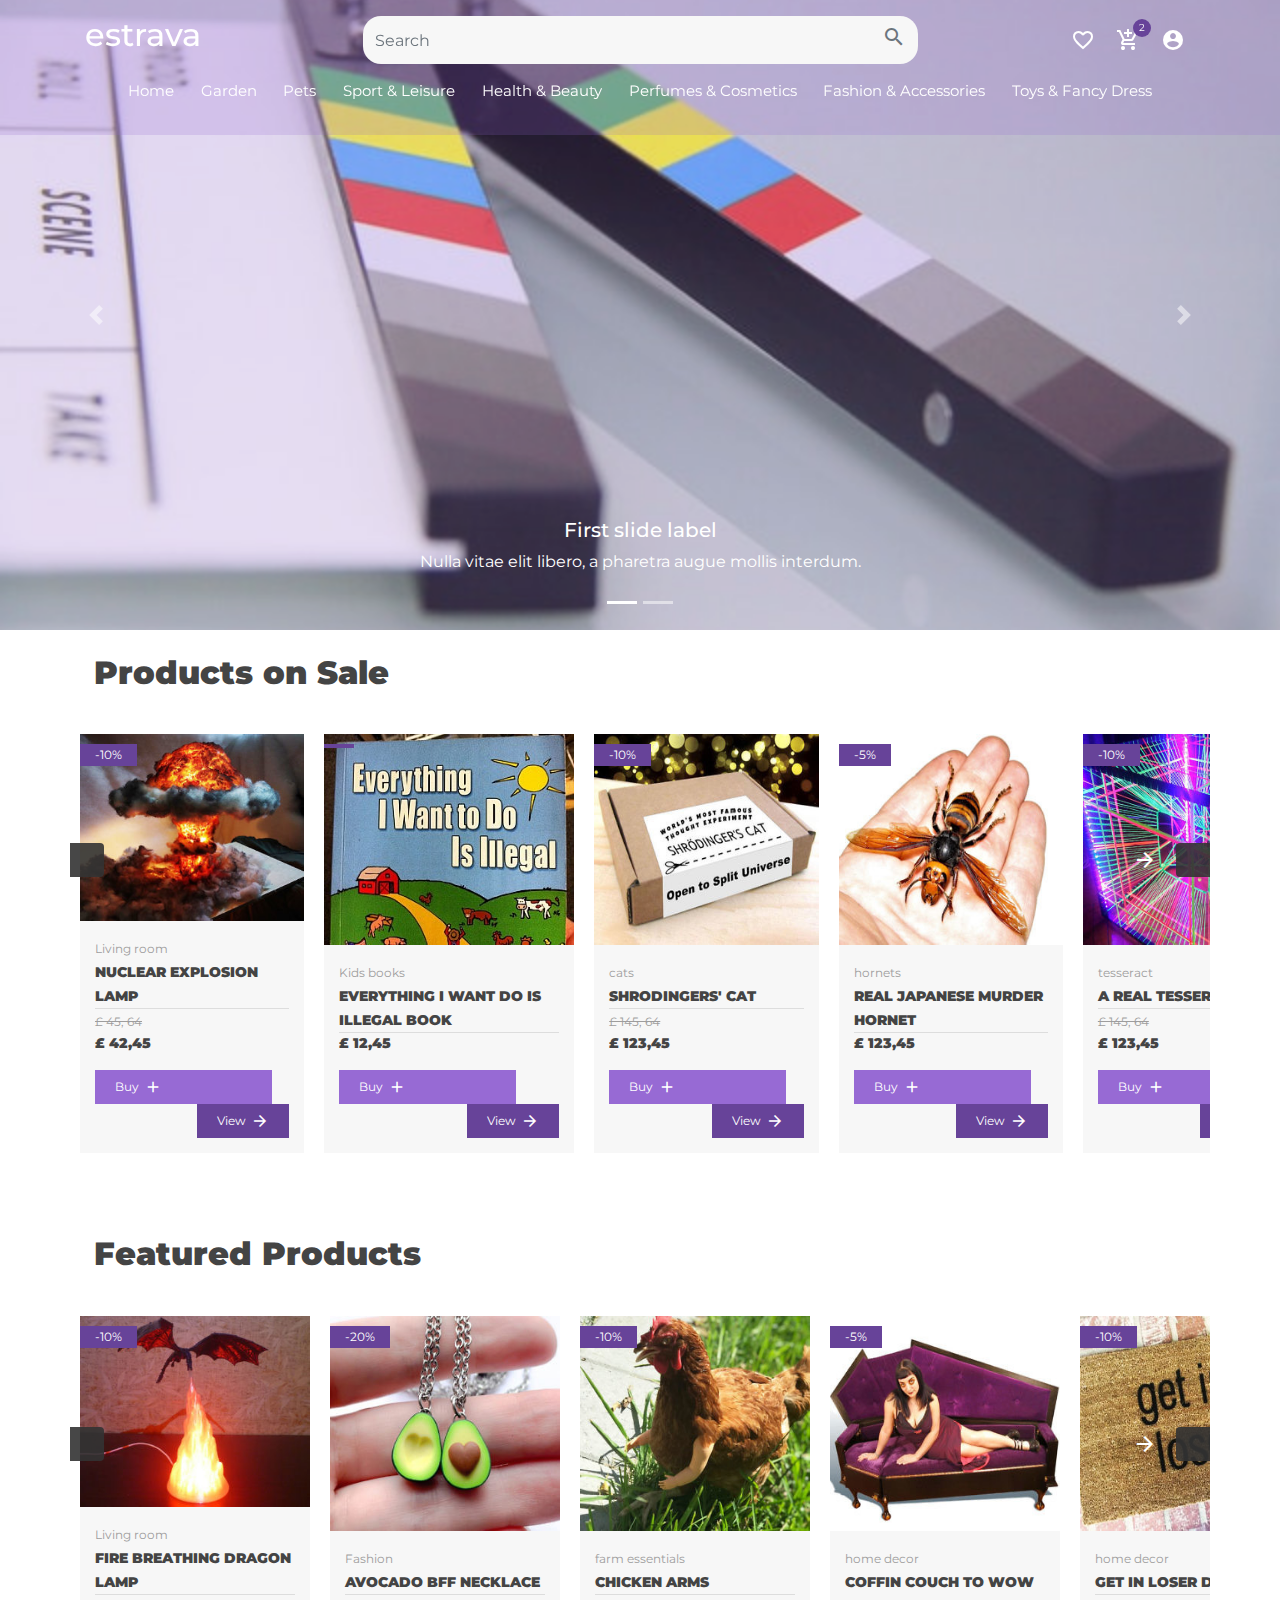
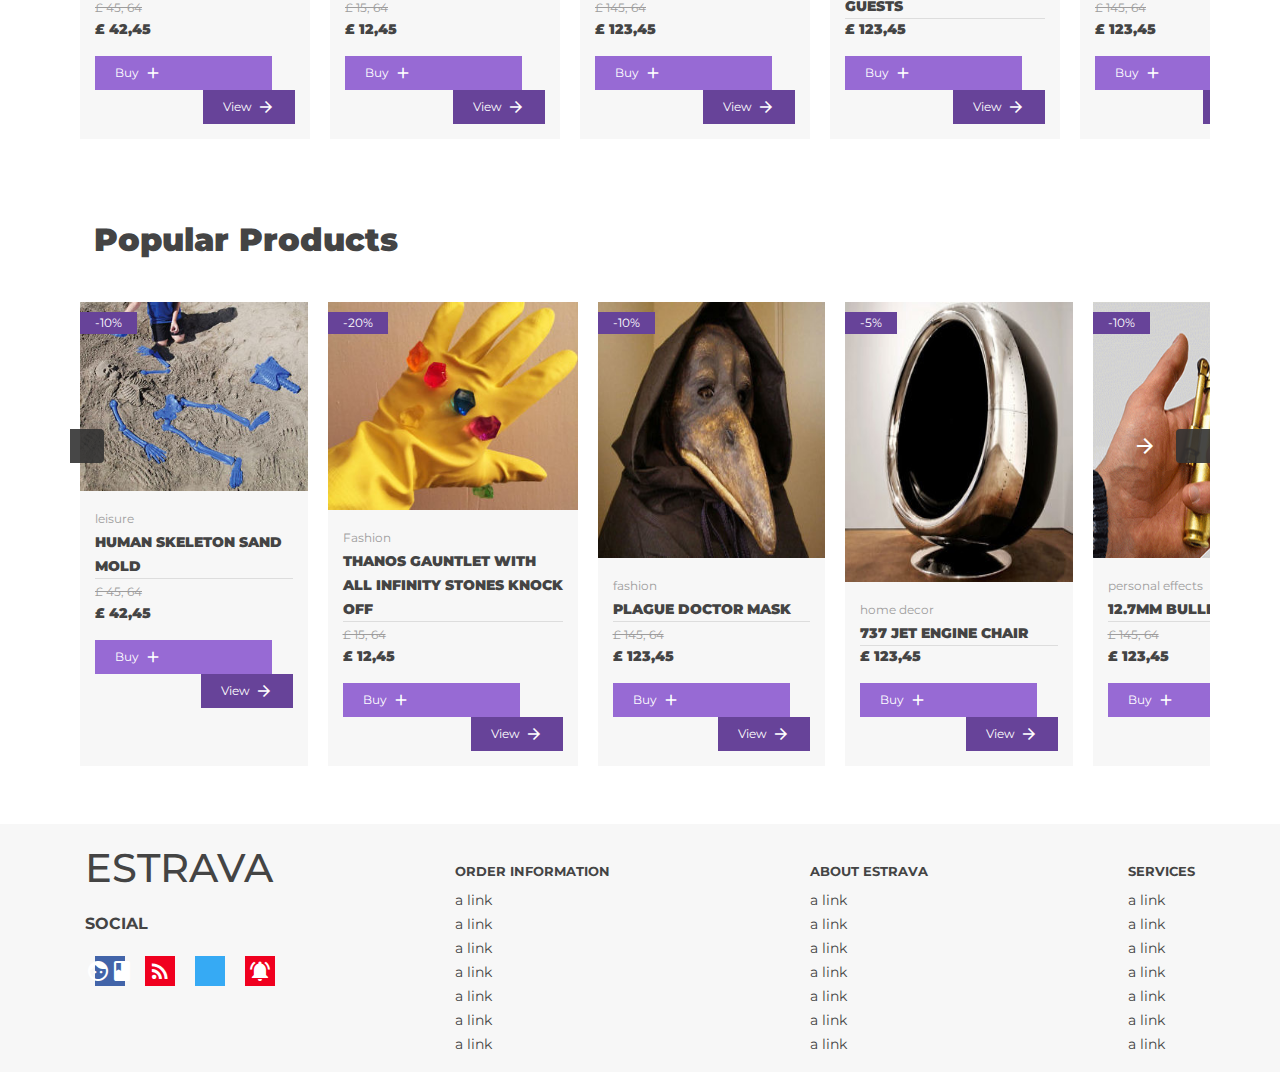
==== index.html @ 1d16f300 "commit" ====
<!DOCTYPE html>
<html lang="en">
<head>
    <meta charset="UTF-8">
    <meta name="viewport" content="width=device-width, initial-scale=1.0">
    <title>Estrava</title>
    <link href="https://fonts.googleapis.com/icon?family=Material+Icons" rel="stylesheet">
    <link rel="stylesheet" href="./css/bootstrap.min.css">
    <link rel="stylesheet" href="./css/styles.css">
</head>
<body>
    
    <header id="navigation">

        <div class="container">
            <!------------- top navigation--------------------------------->
            <div class="navigation_top_banner py-3">
                <div class="logo">
                    
                    <div class="expand_menu_button">
                        <div></div>
                        <div></div>
                        <div></div>
                    </div>
                    <h2>ESTRAVA</h2>
                </div>
                <!---------------------->
                <!-- <div class="navigation_top_banner_search_form_and_icons"> -->
                    <div class="navigation_top_banner_search_form">
                        <!-- <div class="expand_menu_button">
                            <div></div>
                            <div></div>
                            <div></div>
                        </div> -->
                        <form action="">
                            <div class="input-group">
                                <input type="text" class="form-control" placeholder="Search" aria-label="Search" aria-describedby="button-addon2">
                                <button class="btn btn-outline-secondary" type="button" id="button-addon"><span class="material-icons">search</span></button>
                            </div>
                        </form>
                    </div>

                    <div class="navigation_top_banner_icons">
                        
                        <a href="#" class="text-dark">
                            <div class="navigation_top_banner_icon">
                                <span class="material-icons">favorite_border</span>
                            </div>
                        </a>

                        <a href="#" class="text-dark">
                        <div class="navigation_top_banner_icon">
                            <span class="material-icons">add_shopping_cart</span>
                            <span class="cart_items_count text-light">2</span>
                        </div>
                        </a>

                        <a href="#" class="text-dark">
                            <div class="navigation_top_banner_icon">
                                <span class="material-icons">account_circle</span>
                            </div>
                        </a>

                    </div>
                <!-- </div> -->
                <!---------------------------->
            </div>
            <!------------------middle navigation - search form--------------->
            <div class="navigation_middle_banner">
                <!-- <form action="">
                    <div class="input-group mb-3">
                        <input type="text" class="form-control" placeholder="Search" aria-label="Search" aria-describedby="button-addon2">
                        <button class="btn btn-outline-secondary" type="button" id="button-addon2"><span class="material-icons">search</span></div></button>
                      </div>
                </form> -->
            </div>
        </div>

            <!--------------  bottom navigation - mega menu ------------------>

            <div class="navigation_bottom_banner">
              <ul class="navigation_bottom_banner_parent_list">
                  <li>
                      <p class="navigation_bottom_banner_parent_list_title"><span class="material-icons">arrow_forward_ios</span> Home</p>
                      <ul class="sub_menu">
                          <li>
                              <div class="sub_menu_item my-3">
                                  <div class="sub_menu_item_title"><span class="material-icons">weekend</span> Living room</div>
                                  <div class="sub_menu_item_items">
                                        <div class="sub_menu_item_list_item"><a href="#home-item"> Furniture </a></div>
                                        <div class="sub_menu_item_list_item"><a href="#home-item"> Decorations </a></div>
                                        <div class="sub_menu_item_list_item"><a href="#home-item"> Wallpapers </a></div>
                                        <div class="sub_menu_item_list_item"><a href="#home-item"> Chandeliers </a></div>
                                  </div>
                              </div>
                          </li>
                          <li>
                              <div class="sub_menu_item my-3">
                                  <div class="sub_menu_item_title"><span class="material-icons">kitchen</span> Kitchen</div>
                                  <div class="sub_menu_item_items">
                                        <div class="sub_menu_item_list_item"><a href="#home-item"> Kitchen equipment </a></div>
                                        <div class="sub_menu_item_list_item"><a href="#home-item"> Gourmet </a></div>
                                        <div class="sub_menu_item_list_item"><a href="#home-item"> Special collections </a></div>
                                        <div class="sub_menu_item_list_item"><a href="#home-item"> Kitchen electrical appliances </a></div>
                                  </div>
                              </div>
                          </li>
                          <li>
                              <div class="sub_menu_item my-3">
                                  <div class="sub_menu_item_title"><span class="material-icons">hot_tub</span> Bath essentials</div>
                                  <div class="sub_menu_item_items">
                                        <div class="sub_menu_item_list_item"><a href="#home-item"> Heating and cooling </a></div>
                                        <div class="sub_menu_item_list_item"><a href="#home-item"> Bath </a></div>
                                        <div class="sub_menu_item_list_item"><a href="#home-item"> Decoration </a></div>
                                        <div class="sub_menu_item_list_item"><a href="#home-item"> Lighting </a></div>
                                  </div>
                              </div>
                          </li>
                          
                      </ul>
                  </li>
                  <li>
                      <p class="navigation_bottom_banner_parent_list_title"><span class="material-icons">arrow_forward_ios</span>Garden</p>
                    <ul class="sub_menu">
                        <li>
                            <div class="sub_menu_item my-3">
                                <div class="sub_menu_item_title"><span class="material-icons">wc</span> Garden item  </div>
                                <div class="sub_menu_item_items">
                                      <div class="sub_menu_item_list_item"><a href="#home-item"> Garden item </a></div>
                                      <div class="sub_menu_item_list_item"><a href="#home-item"> Garden item </a></div>
                                      <div class="sub_menu_item_list_item"><a href="#home-item"> Garden item </a></div>
                                      <div class="sub_menu_item_list_item"><a href="#home-item"> Garden item </a></div>
                                </div>
                            </div>
                        </li>
                        <li>
                            <div class="sub_menu_item my-3">
                                <div class="sub_menu_item_title"><span class="material-icons">wc</span>  Garden item </div>
                                <div class="sub_menu_item_items">
                                      <div class="sub_menu_item_list_item"><a href="#home-item"> Garden item </a></div>
                                      <div class="sub_menu_item_list_item"><a href="#home-item"> Garden item </a></div>
                                      <div class="sub_menu_item_list_item"><a href="#home-item"> Garden item </a></div>
                                      <div class="sub_menu_item_list_item"><a href="#home-item"> Garden item </a></div>
                                </div>
                            </div>
                        </li>
                    </ul>
                </li>
                <li>
                    <p class="navigation_bottom_banner_parent_list_title"><span class="material-icons">arrow_forward_ios</span>Pets</p>
                    <ul class="sub_menu">
                        <li>
                            <div class="sub_menu_item my-3">
                                <div class="sub_menu_item_title"><span class="material-icons">pets</span> Pet items</div>
                                <div class="sub_menu_item_items">
                                      <div class="sub_menu_item_list_item"><a href="#home-item"> Pet items </a></div>
                                      <div class="sub_menu_item_list_item"><a href="#home-item"> Pet items </a></div>
                                      <div class="sub_menu_item_list_item"><a href="#home-item"> Pet items </a></div>
                                      <div class="sub_menu_item_list_item"><a href="#home-item"> Pet items </a></div>
                                </div>
                            </div>
                        </li>
                       
                        <li>
                            <div class="sub_menu_item my-3">
                                <div class="sub_menu_item_title"><span class="material-icons">pets</span> pets </div>
                                <div class="sub_menu_item_items">
                                      <div class="sub_menu_item_list_item"><a href="#home-item"> Pet items </a></div>
                                      <div class="sub_menu_item_list_item"><a href="#home-item"> Pet items </a></div>
                                      <div class="sub_menu_item_list_item"><a href="#home-item"> Pet items </a></div>
                                      <div class="sub_menu_item_list_item"><a href="#home-item"> Pet items </a></div>
                                </div>
                            </div>
                        </li>

                        <li>
                            <div class="sub_menu_item my-3">
                                <div class="sub_menu_item_title"><span class="material-icons">pets</span> Pet items </div>
                                <div class="sub_menu_item_items">
                                      <div class="sub_menu_item_list_item"><a href="#home-item"> Pet items </a></div>
                                      <div class="sub_menu_item_list_item"><a href="#home-item"> Pet items </a></div>
                                      <div class="sub_menu_item_list_item"><a href="#home-item"> Pet items </a></div>
                                      <div class="sub_menu_item_list_item"><a href="#home-item"> Pet items </a></div>
                                </div>
                            </div>
                        </li>
                    </ul>
                </li>
                
                <li>
                    <p class="navigation_bottom_banner_parent_list_title"><span class="material-icons">arrow_forward_ios</span>Sport & Leisure</p>
                    <ul class="sub_menu">
                        <li>
                            <div class="sub_menu_item my-3">
                                <div class="sub_menu_item_title"><span class="material-icons">sports_handball</span>  Sport & Leisure </div>
                                <div class="sub_menu_item_items">
                                      <div class="sub_menu_item_list_item"><a href="#home-item"> Sport & Leisure </a></div>
                                      <div class="sub_menu_item_list_item"><a href="#home-item"> Sport & Leisure </a></div>
                                      <div class="sub_menu_item_list_item"><a href="#home-item"> Sport & Leisure </a></div>
                                      <div class="sub_menu_item_list_item"><a href="#home-item"> Sport & Leisure </a></div>
                                </div>
                            </div>
                        </li>
                        <li>
                            <div class="sub_menu_item my-3">
                                <div class="sub_menu_item_title"><span class="material-icons">sports</span> Sport & Leisure </div>
                                <div class="sub_menu_item_items">
                                    <div class="sub_menu_item_list_item"><a href="#home-item"> Sport & Leisure </a></div>
                                    <div class="sub_menu_item_list_item"><a href="#home-item"> Sport & Leisure </a></div>
                                    <div class="sub_menu_item_list_item"><a href="#home-item"> Sport & Leisure </a></div>
                                    <div class="sub_menu_item_list_item"><a href="#home-item"> Sport & Leisure </a></div>
                                </div>
                            </div>
                        </li>
                        <li>
                            <div class="sub_menu_item my-3">
                                <div class="sub_menu_item_title"><span class="material-icons">sports_football</span> Sport & Leisure </div>
                                <div class="sub_menu_item_items">
                                    <div class="sub_menu_item_list_item"><a href="#home-item"> Sport & Leisure item </a></div>
                                    <div class="sub_menu_item_list_item"><a href="#home-item"> Sport & Leisure item </a></div>
                                    <div class="sub_menu_item_list_item"><a href="#home-item"> Sport & Leisure item </a></div>
                                    <div class="sub_menu_item_list_item"><a href="#home-item"> Sport & Leisure item </a></div>

                                </div>
                            </div>
                        </li>
                        <li>
                            <div class="sub_menu_item my-3">
                                <div class="sub_menu_item_title"><span class="material-icons">sports_esports</span> Sport & Leisure </div>
                                <div class="sub_menu_item_items">
                                    <div class="sub_menu_item_list_item"><a href="#home-item"> Sport & Leisure item </a></div>
                                    <div class="sub_menu_item_list_item"><a href="#home-item"> Sport & Leisure item </a></div>
                                    <div class="sub_menu_item_list_item"><a href="#home-item"> Sport & Leisure item </a></div>
                                    <div class="sub_menu_item_list_item"><a href="#home-item"> Sport & Leisure item </a></div>

                                </div>
                            </div>
                        </li>
                    </ul>
                </li>
              
                <li>
                    <p class="navigation_bottom_banner_parent_list_title"><span class="material-icons">arrow_forward_ios</span>Health & Beauty</p>
                    <ul class="sub_menu">
                        <li>
                            <div class="sub_menu_item my-3">
                                <div class="sub_menu_item_title"><span class="material-icons">spa</span> Health & Beauty </div>
                                <div class="sub_menu_item_items">
                                    <div class="sub_menu_item_list_item"><a href="#home-item"> Health & Beauty item </a></div>
                                    <div class="sub_menu_item_list_item"><a href="#home-item"> Health & Beauty item </a></div>
                                    <div class="sub_menu_item_list_item"><a href="#home-item"> Health & Beauty item </a></div>
                                    <div class="sub_menu_item_list_item"><a href="#home-item"> Health & Beauty item </a></div>
                                </div>
                            </div>
                        </li>
                        <li>
                            <div class="sub_menu_item my-3">
                                <div class="sub_menu_item_title"><span class="material-icons">spa</span> Health & Beauty</div>
                                <div class="sub_menu_item_items">
                                      <div class="sub_menu_item_list_item"><a href="#home-item"> Health & Beauty item </a></div>
                                      <div class="sub_menu_item_list_item"><a href="#home-item"> Health & Beauty item </a></div>
                                      <div class="sub_menu_item_list_item"><a href="#home-item"> Health & Beauty item </a></div>
                                      <div class="sub_menu_item_list_item"><a href="#home-item"> Health & Beauty item </a></div>
                                </div>
                            </div>
                        </li>
                        <li>
                            <div class="sub_menu_item my-3">
                                <div class="sub_menu_item_title"><span class="material-icons">spa</span> Health & Beauty </div>
                                <div class="sub_menu_item_items">
                                      <div class="sub_menu_item_list_item"><a href="#home-item"> Health & Beauty item </a></div>
                                      <div class="sub_menu_item_list_item"><a href="#home-item"> Health & Beauty item </a></div>
                                      <div class="sub_menu_item_list_item"><a href="#home-item"> Health & Beauty item </a></div>
                                      <div class="sub_menu_item_list_item"><a href="#home-item"> Health & Beauty item </a></div>
                                      <div class="sub_menu_item_list_item"><a href="#home-item"> Health & Beauty item </a></div>
                                </div>
                            </div>
                        </li>
                        
                    </ul>
                </li>
                <li>
                    <p class="navigation_bottom_banner_parent_list_title"><span class="material-icons">arrow_forward_ios</span>Perfumes & Cosmetics</p>
                    <ul class="sub_menu">
                        <li>
                            <div class="sub_menu_item my-3">
                                <div class="sub_menu_item_title"><span class="material-icons">sentiment_satisfied_alt</span> Perfumes & Cosmetics </div>
                                <div class="sub_menu_item_items">
                                    <div class="sub_menu_item_list_item"><a href="#home-item"> Perfumes & Cosmetics </a></div>
                                    <div class="sub_menu_item_list_item"><a href="#home-item"> Perfumes & Cosmetics </a></div>
                                    <div class="sub_menu_item_list_item"><a href="#home-item"> Perfumes & Cosmetics </a></div>
                                    <div class="sub_menu_item_list_item"><a href="#home-item"> Perfumes & Cosmetics </a></div>
                                </div>
                            </div>
                        </li>
                        <li>
                            <div class="sub_menu_item my-3">
                                <div class="sub_menu_item_title"><span class="material-icons">sentiment_satisfied_alt</span> Perfumes & Cosmetics</div>
                                <div class="sub_menu_item_items">
                                      <div class="sub_menu_item_list_item"><a href="#home-item"> Perfumes & Cosmetics </a></div>
                                      <div class="sub_menu_item_list_item"><a href="#home-item"> Perfumes & Cosmetics </a></div>
                                      <div class="sub_menu_item_list_item"><a href="#home-item"> Perfumes & Cosmetics </a></div>
                                      <div class="sub_menu_item_list_item"><a href="#home-item"> Perfumes & Cosmetics </a></div>
                                </div>
                            </div>
                        </li>
                        <li>
                            <div class="sub_menu_item my-3">
                                <div class="sub_menu_item_title"><span class="material-icons">sentiment_satisfied_alt</span> Perfumes & Cosmetics </div>
                                <div class="sub_menu_item_items">
                                    <div class="sub_menu_item_list_item"><a href="#home-item"> Perfumes & Cosmetics </a></div>
                                    <div class="sub_menu_item_list_item"><a href="#home-item"> Perfumes & Cosmetics </a></div>
                                    <div class="sub_menu_item_list_item"><a href="#home-item"> Perfumes & Cosmetics </a></div>
                                    <div class="sub_menu_item_list_item"><a href="#home-item"> Perfumes & Cosmetics </a></div>

                                </div>
                            </div>
                        </li>
                        <li>
                            <div class="sub_menu_item my-3">
                                <div class="sub_menu_item_title"><span class="material-icons">sentiment_satisfied_alt </span> Perfumes & Cosmetics </div>
                                <div class="sub_menu_item_items">
                                    <div class="sub_menu_item_list_item"><a href="#home-item"> Perfumes & Cosmetics </a></div>
                                    <div class="sub_menu_item_list_item"><a href="#home-item"> Perfumes & Cosmetics </a></div>
                                    <div class="sub_menu_item_list_item"><a href="#home-item"> Perfumes & Cosmetics </a></div>
                                    <div class="sub_menu_item_list_item"><a href="#home-item"> Perfumes & Cosmetics </a></div>

                                </div>
                            </div>
                        </li>
                    </ul>
                </li>
                <li>
                    <p class="navigation_bottom_banner_parent_list_title"><span class="material-icons">arrow_forward_ios</span>Fashion & Accessories</p>
                    <ul class="sub_menu">
                        <li>
                            <div class="sub_menu_item my-3">
                                <div class="sub_menu_item_title"><span class="material-icons">camera_enhance</span> Fashion & Accessories  </div>
                                <div class="sub_menu_item_items">
                                      <div class="sub_menu_item_list_item"><a href="#home-item"> Fashion and accessories item </a></div>
                                      <div class="sub_menu_item_list_item"><a href="#home-item"> Fashion and accessories item </a></div>
                                      <div class="sub_menu_item_list_item"><a href="#home-item"> Fashion and accessories item </a></div>
                                      <div class="sub_menu_item_list_item"><a href="#home-item"> Fashion and accessories item </a></div>
                                </div>
                            </div>
                        </li>
                        <li>
                            <div class="sub_menu_item my-3">
                                <div class="sub_menu_item_title"><span class="material-icons">camera_enhance</span> Fashion & Accessories </div>
                                <div class="sub_menu_item_items">
                                      <div class="sub_menu_item_list_item"><a href="#home-item"> Fashion and accessories item </a></div>
                                      <div class="sub_menu_item_list_item"><a href="#home-item"> Fashion and accessories item </a></div>
                                      <div class="sub_menu_item_list_item"><a href="#home-item"> Fashion and accessories item </a></div>
                                      <div class="sub_menu_item_list_item"><a href="#home-item"> Fashion and accessories item </a></div>
                                </div>
                            </div>
                        </li>
                        
                    </ul>
                </li>
                <li>
                    <p class="navigation_bottom_banner_parent_list_title"> <span class="material-icons">arrow_forward_ios</span>Toys & Fancy Dress</p>
                    <ul class="sub_menu">
                        <li>
                            <div class="sub_menu_item my-3">
                                <div class="sub_menu_item_title"><span class="material-icons">toys</span> Toys </div>
                                <div class="sub_menu_item_items">
                                      <div class="sub_menu_item_list_item"><a href="#home-item"> toys and fancy dress item </a></div>
                                      <div class="sub_menu_item_list_item"><a href="#home-item"> toys and fancy dress item </a></div>
                                      <div class="sub_menu_item_list_item"><a href="#home-item"> toys and fancy dress item </a></div>
                                      <div class="sub_menu_item_list_item"><a href="#home-item"> toys and fancy dress item </a></div>
                                </div>
                            </div>
                        </li>
                        <li>
                            <div class="sub_menu_item my-3">
                                <div class="sub_menu_item_title"><span class="material-icons">toys</span> Fancy dress</div>
                                <div class="sub_menu_item_items">
                                      <div class="sub_menu_item_list_item"><a href="#home-item"> toys and fancy dress item  </a></div>
                                      <div class="sub_menu_item_list_item"><a href="#home-item"> toys and fancy dress item </a></div>
                                      <div class="sub_menu_item_list_item"><a href="#home-item"> toys and fancy dress item </a></div>
                                      <div class="sub_menu_item_list_item"><a href="#home-item"> toys and fancy dress item </a></div>
                                </div>
                            </div>
                        </li>
                        <li>
                            <div class="sub_menu_item my-3">
                                <div class="sub_menu_item_title"><span class="material-icons">toys</span> Items </div>
                                <div class="sub_menu_item_items">
                                      <div class="sub_menu_item_list_item"><a href="#home-item"> toys and fancy dress item </a></div>
                                      <div class="sub_menu_item_list_item"><a href="#home-item"> toys and fancy dress item </a></div>
                                      <div class="sub_menu_item_list_item"><a href="#home-item"> toys and fancy dress item </a></div>
                                      <div class="sub_menu_item_list_item"><a href="#home-item"> toys and fancy dress item </a></div>
                                      <div class="sub_menu_item_list_item"><a href="#home-item"> toys and fancy dress item </a></div>

                                </div>
                            </div>
                        </li>
                       
                    </ul>
                </li>
              
              </ul>  
            </div>

    </header>

    <!------------- hero section ------------------------>
    <section id="hero_section" class="text-light">
        <div id="carouselExampleCaptions" class="carousel slide" data-ride="carousel">
            <ol class="carousel-indicators">
              <li data-target="#carouselExampleCaptions" data-slide-to="0" class="active"></li>
              <li data-target="#carouselExampleCaptions" data-slide-to="1"></li>
            </ol>
            <div class="carousel-inner">
              <div class="carousel-item active">
                <img src="./img/film.jpeg" class="d-block w-100" alt="...">
                <div class="carousel-caption d-md-block">
                  <h5>First slide label</h5>
                  <p>Nulla vitae elit libero, a pharetra augue mollis interdum.</p>
                </div>
              </div>
              <div class="carousel-item">
                <img src="./img/bmw.jpg" class="d-block w-100" alt="...">
                <div class="carousel-caption d-md-block">
                  <h5>Second slide label</h5>
                  <p>Lorem ipsum dolor sit amet, consectetur adipiscing elit.</p>
                </div>
              </div>
             
            </div>
            <a class="carousel-control-prev" href="#carouselExampleCaptions" role="button" data-slide="prev">
              <span class="carousel-control-prev-icon" aria-hidden="true"></span>
              <span class="sr-only">Previous</span>
            </a>
            <a class="carousel-control-next" href="#carouselExampleCaptions" role="button" data-slide="next">
              <span class="carousel-control-next-icon" aria-hidden="true"></span>
              <span class="sr-only">Next</span>
            </a>
          </div>
    </section>

    <!--------------products on sale ------------------>
    <section id="home_products_on_sale" class="mb-5">
        <div class="container">
            <h2 class="p-4 bold_heading">Products on Sale</h2>
              <!---- carousel controls ----------->
              <div class="product_on_sale_cards_controls">
                <div class="previous_control carousel_1_previous_control">
                    <span class="material-icons">arrow_back_ios</span>
                </div>
                <div class="next_control carousel_1_next_control">
                    <span class="material-icons">arrow_forward_ios</span>
                </div>
            </div>                
            <!------------------------------------->
            <div class="product_on_sale_cards product_on_sale_cards_1">
               
                    <div class="products_on_sale_card">
                        <div class="add_to_favorites"><a href="#"><span class="material-icons">favorite</span></a></div>
                        <a href="#">
                            <div class="product_offer small_text"> -10%</div>
                            <div class="products_on_sale_card_image">
                                <img src="./img/explosion-lamp.jpg" alt="">
                            </div>
                            <div class="products_on_sale_card_content">
                                <small class="product_on_sale_category_title small_text">Living room</small>
                                <div class="product_title"><strong>Nuclear explosion lamp</strong></div>
                                <hr />
                                
                                <small class="previous_product_price small_text">£ 45, 64</small>
                                <div class="current_product_price"><p>£ 42,45</p></div>
                                <div class="learn_more_links">
                                    <a href="#addtocart" class="learn_more_link buy_product">Buy <span class="material-icons">add_task</span></a>
                                    <a href="#learnmore" class="learn_more_link view_product">View <span class="material-icons">arrow_forward</span></a>
                                </div>
                            </div>
                        </a>
                    </div>

                <div class="products_on_sale_card">
                    <div class="add_to_favorites"><a href="#"><span class="material-icons">favorite</span></a></div>
                    <div class="product_offer small_text"> </div>
                    <div class="products_on_sale_card_image">
                        <img src="./img/book.jpg" alt="">
                    </div>
                    <div class="products_on_sale_card_content">
                        <small class="product_on_sale_category_title small_text">Kids books</small>
                        <div class="product_title"><strong>Everything I want do is illegal book</strong></div>
                        <hr />
                        
                        <small class="previous_product_price small_text"></small>
                        <div class="current_product_price"><p>£ 12,45</p></div>
                         <div class="learn_more_links">
                                    <a href="#addtocart" class="learn_more_link buy_product">Buy <span class="material-icons">add_task</span></a>
                                    <a href="#learnmore" class="learn_more_link view_product">View <span class="material-icons">arrow_forward</span></a>
                            </div>
                    </div>
                </div>

                <div class="products_on_sale_card">
                    <div class="add_to_favorites"><a href="#"><span class="material-icons">favorite</span></a></div>
                    <div class="product_offer small_text"> -10%</div>
                    <div class="products_on_sale_card_image">
                        <img src="./img/cat.jpg" alt="">
                    </div>
                    <div class="products_on_sale_card_content">
                        <small class="product_on_sale_category_title small_text">cats</small>
                        <div class="product_title"><strong>Shrodingers' cat</strong></div>
                        <hr />
                        
                        <small class="previous_product_price small_text">£ 145, 64</small>
                        <div class="current_product_price"><p>£ 123,45</p></div>
                         <div class="learn_more_links">
                                    <a href="#addtocart" class="learn_more_link buy_product">Buy <span class="material-icons">add_task</span></a>
                                    <a href="#learnmore" class="learn_more_link view_product">View <span class="material-icons">arrow_forward</span></a>
                            </div>
                    </div>
                </div>

                <div class="products_on_sale_card">
                    <div class="add_to_favorites"><a href="#"><span class="material-icons">favorite</span></a></div>
                    <div class="product_offer small_text"> -5%</div>
                    <div class="products_on_sale_card_image">
                        <img src="./img/murder-hornet.jpg" alt="">
                    </div>
                    <div class="products_on_sale_card_content">
                        <small class="product_on_sale_category_title small_text">hornets</small>
                        <div class="product_title"><strong>Real japanese murder hornet</strong></div>
                        <hr />
                        
                        <small class="previous_product_price small_text"> </small>
                        <div class="current_product_price"><p>£ 123,45</p></div>
                         <div class="learn_more_links">
                                    <a href="#addtocart" class="learn_more_link buy_product">Buy <span class="material-icons">add_task</span></a>
                                    <a href="#learnmore" class="learn_more_link view_product">View <span class="material-icons">arrow_forward</span></a>
                            </div>
                    </div>
                </div>

                <div class="products_on_sale_card">
                    <div class="add_to_favorites"><a href="#"><span class="material-icons">favorite</span></a></div>
                    <div class="product_offer small_text"> -10%</div>
                    <div class="products_on_sale_card_image">
                        <img src="./img/tesseract.jpg" alt="">
                    </div>
                    <div class="products_on_sale_card_content">
                        <small class="product_on_sale_category_title small_text">tesseract</small>
                        <div class="product_title"><strong>A real tesseract</strong></div>
                        <hr />
                        
                        <small class="previous_product_price small_text">£ 145, 64</small>
                        <div class="current_product_price"><p>£ 123,45</p></div>
                         <div class="learn_more_links">
                                    <a href="#addtocart" class="learn_more_link buy_product">Buy <span class="material-icons">add_task</span></a>
                                    <a href="#learnmore" class="learn_more_link view_product">View <span class="material-icons">arrow_forward</span></a>
                            </div>
                    </div>
                </div>

                <div class="products_on_sale_card">
                    <div class="add_to_favorites"><a href="#"><span class="material-icons">favorite</span></a></div>
                    <div class="product_offer small_text"> -10%</div>
                    <div class="products_on_sale_card_image">
                        <img src="./img/portal-gun.webp" alt="">
                    </div>
                    <div class="products_on_sale_card_content">
                        <small class="product_on_sale_category_title small_text">portal guns</small>
                        <div class="product_title"><strong>Portal gun</strong></div>
                        <hr />
                        
                        <small class="previous_product_price small_text">£ 1200, 64</small>
                        <div class="current_product_price"><p>£ 1150,45</p></div>
                         <div class="learn_more_links">
                                    <a href="#addtocart" class="learn_more_link buy_product">Buy <span class="material-icons">add_task</span></a>
                                    <a href="#learnmore" class="learn_more_link view_product">View <span class="material-icons">arrow_forward</span></a>
                            </div>
                    </div>
                </div>

                <div class="products_on_sale_card">
                    <div class="add_to_favorites"><a href="#"><span class="material-icons">favorite</span></a></div>
                    <div class="product_offer small_text"> -10%</div>
                    <div class="products_on_sale_card_image">
                        <img src="./img/vasectomy-kit.jpg" alt="">
                    </div>
                    <div class="products_on_sale_card_content">
                        <small class="product_on_sale_category_title small_text">DIY kits</small>
                        <div class="product_title"><strong>DIY vasectomy kit</strong></div>
                        <hr />
                        
                        <small class="previous_product_price small_text">£ 38, 64</small>
                        <div class="current_product_price"><p>£ 36,45</p></div>
                         <div class="learn_more_links">
                                    <a href="#addtocart" class="learn_more_link buy_product">Buy <span class="material-icons">add_task</span></a>
                                    <a href="#learnmore" class="learn_more_link view_product">View <span class="material-icons">arrow_forward</span></a>
                            </div>
                    </div>
                </div>

                <div class="products_on_sale_card">
                    <div class="add_to_favorites"><a href="#"><span class="material-icons">favorite</span></a></div>
                    <div class="product_offer small_text"> -10%</div>
                    <div class="products_on_sale_card_image">
                        <img src="./img/nophone-air.jpg" alt="">
                    </div>
                    <div class="products_on_sale_card_content">
                        <small class="product_on_sale_category_title small_text">phones</small>
                        <div class="product_title"><strong>Invisiphone air 3</strong></div>
                        <hr />
                        
                        <small class="previous_product_price small_text">£ 220, 64</small>
                        <div class="current_product_price"><p>£ 217,45</p></div>
                         <div class="learn_more_links">
                                    <a href="#addtocart" class="learn_more_link buy_product">Buy <span class="material-icons">add_task</span></a>
                                    <a href="#learnmore" class="learn_more_link view_product">View <span class="material-icons">arrow_forward</span></a>
                            </div>
                    </div>
                </div>

                <div class="products_on_sale_card">
                    <div class="add_to_favorites"><a href="#"><span class="material-icons">favorite</span></a></div>
                    <div class="product_offer small_text"> -10%</div>
                    <div class="products_on_sale_card_image">
                        <img src="./img/plumbus.jpg" alt="">
                    </div>
                    <div class="products_on_sale_card_content">
                        <small class="product_on_sale_category_title small_text">Personal effects</small>
                        <div class="product_title"><strong>Plumbus</strong></div>
                        <hr />
                        
                        <small class="previous_product_price small_text">£ 220, 64</small>
                        <div class="current_product_price"><p>£ 217,45</p></div>
                         <div class="learn_more_links">
                                    <a href="#addtocart" class="learn_more_link buy_product">Buy <span class="material-icons">add_task</span></a>
                                    <a href="#learnmore" class="learn_more_link view_product">View <span class="material-icons">arrow_forward</span></a>
                            </div>
                    </div>
                </div>

                <!--------------------------------------------------->
            </div>
        </div>
    </section>

    <!--------------featured products ------------------>
    <section id="home_products_on_sale" class="mb-5">
        <div class="container">
            <h2 class="p-4 bold_heading">Featured Products</h2>
              <!---- carousel controls ----------->
              <div class="product_on_sale_cards_controls">
                <div class="previous_control carousel_2_previous_control">
                    <span class="material-icons">arrow_back_ios</span>
                </div>
                <div class="next_control carousel_2_next_control">
                    <span class="material-icons">arrow_forward_ios</span>
                </div>
            </div>                
            <!------------------------------------->
            <div class="product_on_sale_cards product_on_sale_cards_2">
               
                    <div class="products_on_sale_card">
                        <div class="add_to_favorites"><a href="#fav"><span class="material-icons">favorite</span></a></div>
                        <a href="#">
                            <div class="product_offer small_text"> -10%</div>
                            <div class="products_on_sale_card_image">
                                <img src="./img/dragon-lamp.jpg" alt="">
                            </div>
                            <div class="products_on_sale_card_content">
                                <small class="product_on_sale_category_title small_text">Living room</small>
                                <div class="product_title"><strong>Fire breathing dragon lamp</strong></div>
                                <hr />
                                
                                <small class="previous_product_price small_text">£ 45, 64</small>
                                <div class="current_product_price"><p>£ 42,45</p></div>
                                 <div class="learn_more_links">
                                    <a href="#addtocart" class="learn_more_link buy_product">Buy <span class="material-icons">add_task</span></a>
                                    <a href="#learnmore" class="learn_more_link view_product">View <span class="material-icons">arrow_forward</span></a>
                            </div>
                            </div>
                        </a>
                    </div>

                <div class="products_on_sale_card">
                    <div class="add_to_favorites"><a href="#"><span class="material-icons">favorite</span></a></div>
                    <div class="product_offer small_text"> -20%</div>
                    <div class="products_on_sale_card_image">
                        <img src="./img/avocado-necklace.jpg" alt="">
                    </div>
                    <div class="products_on_sale_card_content">
                        <small class="product_on_sale_category_title small_text">Fashion</small>
                        <div class="product_title"><strong>Avocado bff necklace</strong></div>
                        <hr />
                        
                        <small class="previous_product_price small_text">£ 15, 64</small>
                        <div class="current_product_price"><p>£ 12,45</p></div>
                         <div class="learn_more_links">
                                    <a href="#addtocart" class="learn_more_link buy_product">Buy <span class="material-icons">add_task</span></a>
                                    <a href="#learnmore" class="learn_more_link view_product">View <span class="material-icons">arrow_forward</span></a>
                                </div>
                    </div>
                </div>

                <div class="products_on_sale_card">
                    <div class="add_to_favorites"><a href="#"><span class="material-icons">favorite</span></a></div>
                    <div class="product_offer small_text"> -10%</div>
                    <div class="products_on_sale_card_image">
                        <img src="./img/chicken-arms.jpg" alt="">
                    </div>
                    <div class="products_on_sale_card_content">
                        <small class="product_on_sale_category_title small_text">farm essentials</small>
                        <div class="product_title"><strong>Chicken arms</strong></div>
                        <hr />
                        
                        <small class="previous_product_price small_text">£ 145, 64</small>
                        <div class="current_product_price"><p>£ 123,45</p></div>
                         <div class="learn_more_links">
                                    <a href="#addtocart" class="learn_more_link buy_product">Buy <span class="material-icons">add_task</span></a>
                                    <a href="#learnmore" class="learn_more_link view_product">View <span class="material-icons">arrow_forward</span></a>
                                </div>
                    </div>
                </div>

                <div class="products_on_sale_card">
                    <div class="add_to_favorites"><a href="#"><span class="material-icons">favorite</span></a></div>
                    <div class="product_offer small_text"> -5%</div>
                    <div class="products_on_sale_card_image">
                        <img src="./img/coffin-couch.jpg" alt="">
                    </div>
                    <div class="products_on_sale_card_content">
                        <small class="product_on_sale_category_title small_text">home decor</small>
                        <div class="product_title"><strong>Coffin couch to wow guests</strong></div>
                        <hr />
                        
                        <small class="previous_product_price small_text"> </small>
                        <div class="current_product_price"><p>£ 123,45</p></div>
                         <div class="learn_more_links">
                                    <a href="#addtocart" class="learn_more_link buy_product">Buy <span class="material-icons">add_task</span></a>
                                    <a href="#learnmore" class="learn_more_link view_product">View <span class="material-icons">arrow_forward</span></a>
                                </div>
                    </div>
                </div>

                <div class="products_on_sale_card">
                    <div class="add_to_favorites"><a href="#"><span class="material-icons">favorite</span></a></div>
                    <div class="product_offer small_text"> -10%</div>
                    <div class="products_on_sale_card_image">
                        <img src="./img/doormat.jpg" alt="">
                    </div>
                    <div class="products_on_sale_card_content">
                        <small class="product_on_sale_category_title small_text">home decor</small>
                        <div class="product_title"><strong>Get in loser doormat</strong></div>
                        <hr />
                        
                        <small class="previous_product_price small_text">£ 145, 64</small>
                        <div class="current_product_price"><p>£ 123,45</p></div>
                         <div class="learn_more_links">
                                    <a href="#addtocart" class="learn_more_link buy_product">Buy <span class="material-icons">add_task</span></a>
                                    <a href="#learnmore" class="learn_more_link view_product">View <span class="material-icons">arrow_forward</span></a>
                                </div>
                    </div>
                </div>

                <div class="products_on_sale_card">
                    <div class="add_to_favorites"><a href="#"><span class="material-icons">favorite</span></a></div>
                    <div class="product_offer small_text"> -10%</div>
                    <div class="products_on_sale_card_image">
                        <img src="./img/45-calibre-gun-key.jpg" alt="">
                    </div>
                    <div class="products_on_sale_card_content">
                        <small class="product_on_sale_category_title small_text">home security</small>
                        <div class="product_title"><strong>.45 calibre gun key</strong></div>
                        <hr />
                        
                        <small class="previous_product_price small_text">£ 1200, 64</small>
                        <div class="current_product_price"><p>£ 1150,45</p></div>
                         <div class="learn_more_links">
                                    <a href="#addtocart" class="learn_more_link buy_product">Buy <span class="material-icons">add_task</span></a>
                                    <a href="#learnmore" class="learn_more_link view_product">View <span class="material-icons">arrow_forward</span></a>
                                </div>
                    </div>
                </div>

                <div class="products_on_sale_card">
                    <div class="add_to_favorites"><a href="#"><span class="material-icons">favorite</span></a></div>
                    <div class="product_offer small_text"> -10%</div>
                    <div class="products_on_sale_card_image">
                        <img src="./img/black-batman-comicbook.jpg" alt="">
                    </div>
                    <div class="products_on_sale_card_content">
                        <small class="product_on_sale_category_title small_text">entertainment</small>
                        <div class="product_title"><strong>Black batman comicbook</strong></div>
                        <hr />
                        
                        <small class="previous_product_price small_text">£ 38, 64</small>
                        <div class="current_product_price"><p>£ 36,45</p></div>
                         <div class="learn_more_links">
                                    <a href="#addtocart" class="learn_more_link buy_product">Buy <span class="material-icons">add_task</span></a>
                                    <a href="#learnmore" class="learn_more_link view_product">View <span class="material-icons">arrow_forward</span></a>
                                </div>
                    </div>
                </div>

                <div class="products_on_sale_card">
                    <div class="add_to_favorites"><a href="#"><span class="material-icons">favorite</span></a></div>
                    <div class="product_offer small_text"> -10%</div>
                    <div class="products_on_sale_card_image">
                        <img src="./img/useless-box.jpg" alt="">
                    </div>
                    <div class="products_on_sale_card_content">
                        <small class="product_on_sale_category_title small_text">personal effects</small>
                        <div class="product_title"><strong>The useless box</strong></div>
                        <hr />
                        
                        <small class="previous_product_price small_text">£ 20, 64</small>
                        <div class="current_product_price"><p>£ 17,45</p></div>
                         <div class="learn_more_links">
                                    <a href="#addtocart" class="learn_more_link buy_product">Buy <span class="material-icons">add_task</span></a>
                                    <a href="#learnmore" class="learn_more_link view_product">View <span class="material-icons">arrow_forward</span></a>
                                </div>
                    </div>
                </div>

                <div class="products_on_sale_card">
                    <div class="add_to_favorites"><a href="#"><span class="material-icons">favorite</span></a></div>
                    <div class="product_offer small_text"> -10%</div>
                    <div class="products_on_sale_card_image">
                        <img src="./img/what-do-you-meme.jpg" alt="">
                    </div>
                    <div class="products_on_sale_card_content">
                        <small class="product_on_sale_category_title small_text">Personal effects</small>
                        <div class="product_title"><strong>What do you meme</strong></div>
                        <hr />
                        
                        <small class="previous_product_price small_text">£ 220, 64</small>
                        <div class="current_product_price"><p>£ 217,45</p></div>
                         <div class="learn_more_links">
                                    <a href="#addtocart" class="learn_more_link buy_product">Buy <span class="material-icons">add_task</span></a>
                                    <a href="#learnmore" class="learn_more_link view_product">View <span class="material-icons">arrow_forward</span></a>
                                </div>
                    </div>
                </div>

                <!--------------------------------------------------->
            </div>
        </div>
    </section>

     <!--------------featured products ------------------>
     <section id="home_products_on_sale" class="mb-5">
        <div class="container">
            <h2 class="p-4 bold_heading">Popular Products</h2>
              <!---- carousel controls ----------->
              <div class="product_on_sale_cards_controls">
                <div class="previous_control carousel_3_previous_control">
                    <span class="material-icons">arrow_back_ios</span>
                </div>
                <div class="next_control carousel_3_next_control">
                    <span class="material-icons">arrow_forward_ios</span>
                </div>
            </div>                
            <!------------------------------------->
            <div class="product_on_sale_cards product_on_sale_cards_3">
               
                    <div class="products_on_sale_card">
                        <div class="add_to_favorites"><a href="#fav"><span class="material-icons">favorite</span></a></div>
                        <a href="#">
                            <div class="product_offer small_text"> -10%</div>
                            <div class="products_on_sale_card_image">
                                <img src="./img/human-skeleton-sand-moulder.jpg" alt="">
                            </div>
                            <div class="products_on_sale_card_content">
                                <small class="product_on_sale_category_title small_text">leisure</small>
                                <div class="product_title"><strong>Human skeleton sand mold</strong></div>
                                <hr />
                                
                                <small class="previous_product_price small_text">£ 45, 64</small>
                                <div class="current_product_price"><p>£ 42,45</p></div>
                                 <div class="learn_more_links">
                                    <a href="#addtocart" class="learn_more_link buy_product">Buy <span class="material-icons">add_task</span></a>
                                    <a href="#learnmore" class="learn_more_link view_product">View <span class="material-icons">arrow_forward</span></a>
                                </div>
                            </div>
                        </a>
                    </div>

                <div class="products_on_sale_card">
                    <div class="add_to_favorites"><a href="#"><span class="material-icons">favorite</span></a></div>
                    <div class="product_offer small_text"> -20%</div>
                    <div class="products_on_sale_card_image">
                        <img src="./img/infinity-stones.jpg" alt="">
                    </div>
                    <div class="products_on_sale_card_content">
                        <small class="product_on_sale_category_title small_text">Fashion</small>
                        <div class="product_title"><strong>Thanos gauntlet with all infinity stones knock off</strong></div>
                        <hr />
                        
                        <small class="previous_product_price small_text">£ 15, 64</small>
                        <div class="current_product_price"><p>£ 12,45</p></div>
                         <div class="learn_more_links">
                                    <a href="#addtocart" class="learn_more_link buy_product">Buy <span class="material-icons">add_task</span></a>
                                    <a href="#learnmore" class="learn_more_link view_product">View <span class="material-icons">arrow_forward</span></a>
                                </div>
                    </div>
                </div>

                <div class="products_on_sale_card">
                    <div class="add_to_favorites"><a href="#"><span class="material-icons">favorite</span></a></div>
                    <div class="product_offer small_text"> -10%</div>
                    <div class="products_on_sale_card_image">
                        <img src="./img/plague-doctor-mask.jpg" alt="">
                    </div>
                    <div class="products_on_sale_card_content">
                        <small class="product_on_sale_category_title small_text">fashion</small>
                        <div class="product_title"><strong>Plague doctor mask</strong></div>
                        <hr />
                        
                        <small class="previous_product_price small_text">£ 145, 64</small>
                        <div class="current_product_price"><p>£ 123,45</p></div>
                         <div class="learn_more_links">
                                    <a href="#addtocart" class="learn_more_link buy_product">Buy <span class="material-icons">add_task</span></a>
                                    <a href="#learnmore" class="learn_more_link view_product">View <span class="material-icons">arrow_forward</span></a>
                                </div>
                    </div>
                </div>

                <div class="products_on_sale_card">
                    <div class="add_to_favorites"><a href="#"><span class="material-icons">favorite</span></a></div>
                    <div class="product_offer small_text"> -5%</div>
                    <div class="products_on_sale_card_image">
                        <img src="./img/737-jet-engine-chair.jpg" alt="">
                    </div>
                    <div class="products_on_sale_card_content">
                        <small class="product_on_sale_category_title small_text">home decor</small>
                        <div class="product_title"><strong>737 jet engine chair</strong></div>
                        <hr />
                        
                        <small class="previous_product_price small_text"> </small>
                        <div class="current_product_price"><p>£ 123,45</p></div>
                         <div class="learn_more_links">
                                    <a href="#addtocart" class="learn_more_link buy_product">Buy <span class="material-icons">add_task</span></a>
                                    <a href="#learnmore" class="learn_more_link view_product">View <span class="material-icons">arrow_forward</span></a>
                                </div>
                    </div>
                </div>

                <div class="products_on_sale_card">
                    <div class="add_to_favorites"><a href="#"><span class="material-icons">favorite</span></a></div>
                    <div class="product_offer small_text"> -10%</div>
                    <div class="products_on_sale_card_image">
                        <img src="./img/12.7mm -bullet-lighter.gif" alt="">
                    </div>
                    <div class="products_on_sale_card_content">
                        <small class="product_on_sale_category_title small_text">personal effects</small>
                        <div class="product_title"><strong>12.7mm Bullet lighter</strong></div>
                        <hr />
                        
                        <small class="previous_product_price small_text">£ 145, 64</small>
                        <div class="current_product_price"><p>£ 123,45</p></div>
                         <div class="learn_more_links">
                                    <a href="#addtocart" class="learn_more_link buy_product">Buy <span class="material-icons">add_task</span></a>
                                    <a href="#learnmore" class="learn_more_link view_product">View <span class="material-icons">arrow_forward</span></a>
                                </div>
                    </div>
                </div>

                <div class="products_on_sale_card">
                    <div class="add_to_favorites"><a href="#"><span class="material-icons">favorite</span></a></div>
                    <div class="product_offer small_text"> -10%</div>
                    <div class="products_on_sale_card_image">
                        <img src="./img/bird-feeder.jpg" alt="">
                    </div>
                    <div class="products_on_sale_card_content">
                        <small class="product_on_sale_category_title small_text">essentials for pets</small>
                        <div class="product_title"><strong>Apple bird feeder</strong></div>
                        <hr />
                        
                        <small class="previous_product_price small_text">£ 1200, 64</small>
                        <div class="current_product_price"><p>£ 1150,45</p></div>
                         <div class="learn_more_links">
                                    <a href="#addtocart" class="learn_more_link buy_product">Buy <span class="material-icons">add_task</span></a>
                                    <a href="#learnmore" class="learn_more_link view_product">View <span class="material-icons">arrow_forward</span></a>
                                </div>
                    </div>
                </div>

                <div class="products_on_sale_card">
                    <div class="add_to_favorites"><a href="#"><span class="material-icons">favorite</span></a></div>
                    <div class="product_offer small_text"> -10%</div>
                    <div class="products_on_sale_card_image">
                        <img src="./img/autonomous-lawn-mower.jpg" alt="">
                    </div>
                    <div class="products_on_sale_card_content">
                        <small class="product_on_sale_category_title small_text">home essentials</small>
                        <div class="product_title"><strong>Autonomous lawn mower</strong></div>
                        <hr />
                        
                        <small class="previous_product_price small_text">£ 38, 64</small>
                        <div class="current_product_price"><p>£ 36,45</p></div>
                         <div class="learn_more_links">
                                    <a href="#addtocart" class="learn_more_link buy_product">Buy <span class="material-icons">add_task</span></a>
                                    <a href="#learnmore" class="learn_more_link view_product">View <span class="material-icons">arrow_forward</span></a>
                                </div>
                    </div>
                </div>

                <div class="products_on_sale_card">
                    <div class="add_to_favorites"><a href="#"><span class="material-icons">favorite</span></a></div>
                    <div class="product_offer small_text"> -10%</div>
                    <div class="products_on_sale_card_image">
                        <img src="./img/camping-chair.jpg" alt="">
                    </div>
                    <div class="products_on_sale_card_content">
                        <small class="product_on_sale_category_title small_text">outdoor gear</small>
                        <div class="product_title"><strong>Re usable camping chair</strong></div>
                        <hr />
                        
                        <small class="previous_product_price small_text">£ 20, 64</small>
                        <div class="current_product_price"><p>£ 17,45</p></div>
                         <div class="learn_more_links">
                                    <a href="#addtocart" class="learn_more_link buy_product">Buy <span class="material-icons">add_task</span></a>
                                    <a href="#learnmore" class="learn_more_link view_product">View <span class="material-icons">arrow_forward</span></a>
                                </div>
                    </div>
                </div>

                <div class="products_on_sale_card">
                    <div class="add_to_favorites"><a href="#"><span class="material-icons">favorite</span></a></div>
                    <div class="product_offer small_text"> -10%</div>
                    <div class="products_on_sale_card_image">
                        <img src="./img/cat-socks.jpg" alt="">
                    </div>
                    <div class="products_on_sale_card_content">
                        <small class="product_on_sale_category_title small_text">personal effects</small>
                        <div class="product_title"><strong>Personalized cat socks</strong></div>
                        <hr />
                        
                        <small class="previous_product_price small_text">£ 220, 64</small>
                        <div class="current_product_price"><p>£ 217,45</p></div>
                         <div class="learn_more_links">
                                    <a href="#addtocart" class="learn_more_link buy_product">Buy <span class="material-icons">add_task</span></a>
                                    <a href="#learnmore" class="learn_more_link view_product">View <span class="material-icons">arrow_forward</span></a>
                                </div>
                    </div>
                </div>

                <!--------------------------------------------------->
            </div>
        </div>
    </section>

    <footer>
        <div class="container">
        <div class="footer_logo">
            <h1>ESTRAVA</h1>

            <div class="footer_social">
                <strong class="transform_uppercase">SOCIAL</strong>
                <div class="footer_social_icons">
                    <div class="facebook_icon"><span class="material-icons">facebook</span></div>
                    <div class="rss_icon"><span class="material-icons">rss_feed</span></div>
                    <div class="connect_icon"><span class="material-icons">connect_without_contact</span></div>
                    <div class="notification_icon"><span class="material-icons">notifications_active</span></div>
                </div>
            </div>
    
        </div>

       
        <div class="footer_links">
            <div class="footer_links_left">
                <h6 class="transform_uppercase">ORDER INFORMATION</h6>
                <ul>
                    <li><a href="#">a link</a></li>
                    <li><a href="#">a link</a></li>
                    <li><a href="#">a link</a></li>
                    <li><a href="#">a link</a></li>
                    <li><a href="#">a link</a></li>
                    <li><a href="#">a link</a></li>
                    <li><a href="#">a link</a></li>
                </ul>
            </div>
            <div class="footer_links_middle">
                <h6 class="transform_uppercase">ABOUT ESTRAVA</h6>
                <ul>
                    <li><a href="#">a link</a></li>
                    <li><a href="#">a link</a></li>
                    <li><a href="#">a link</a></li>
                    <li><a href="#">a link</a></li>
                    <li><a href="#">a link</a></li>
                    <li><a href="#">a link</a></li>
                    <li><a href="#">a link</a></li>
                </ul>
            </div>
            <div class="footer_links_right">
                <h6 class="transform_uppercase">SERVICES</h6>
                <ul>
                    <li><a href="#">a link</a></li>
                    <li><a href="#">a link</a></li>
                    <li><a href="#">a link</a></li>
                    <li><a href="#">a link</a></li>
                    <li><a href="#">a link</a></li>
                    <li><a href="#">a link</a></li>
                    <li><a href="#">a link</a></li>
                </ul>
            </div>
        </div>
        </div>
    </footer>

    <script src="https://cdn.jsdelivr.net/npm/popper.js@1.16.0/dist/umd/popper.min.js" integrity="sha384-Q6E9RHvbIyZFJoft+2mJbHaEWldlvI9IOYy5n3zV9zzTtmI3UksdQRVvoxMfooAo" crossorigin="anonymous"></script>
    <script src="https://stackpath.bootstrapcdn.com/bootstrap/5.0.0-alpha1/js/bootstrap.min.js" integrity="sha384-oesi62hOLfzrys4LxRF63OJCXdXDipiYWBnvTl9Y9/TRlw5xlKIEHpNyvvDShgf/" crossorigin="anonymous"></script>
    <script src="./js/main.js"></script>
</body>
</html>
---- css/styles.css ----
@import url('https://fonts.googleapis.com/css2?family=Montserrat&display=swap');
@import url('https://fonts.googleapis.com/css2?family=Montserrat:wght@900&display=swap');
:root {
    --primary_color:  rgb(151, 106, 212); 
    --primary_color_dark: #674399;
    --grey: #f7f7f7;
}

body {
    font-family: 'Montserrat', sans-serif;
    margin: 0;
    padding: 0;
    overflow-x: hidden;
    color: #444;
}

a,
a:hover  {
    text-decoration: none;
    color: #444 !important;
}

.bold_heading {
    font-weight: 900;
}
.small_text {
    font-size: 12px;
    color: rgb(158, 157, 157);
}

.transform_uppercase {
    text-transform: uppercase;
}

ul {
    list-style: none;
    padding-inline-start: 0;
}

/**********************************************/

/* 1: NAVIGATION   */
/* 2: HERO SECTION */
/* 3: INTERESTS    */

/**********************************************/

/* 1: NAVIGATION */
#navigation {
    position: fixed;
    top: 0;
    left: 0;
    right: 0;
    background: rgba(151, 106, 212,0.2);
    color: #fff;
    z-index: 999;
    transition: 0.4s ease-in-out;
    -webkit-transition: 0.4s ease-in-out;
    -moz-transition: 0.4s ease-in-out;
    -ms-transition: 0.4s ease-in-out;
    -o-transition: 0.4s ease-in-out;
}

#navigation.remove_fixed {
    position: unset;
}

#navigation.opaque_bg {
    background: #fff;
    -webkit-box-shadow: 0px 7px 15px -6px rgba(0,0,0,0.75);
    -moz-box-shadow: 0px 7px 15px -6px rgba(0,0,0,0.75);
    box-shadow: 0px 7px 15px -6px rgba(0,0,0,0.75);
}

.navigation_top_banner {
    display: grid;
    grid-template-columns: repeat(4,1fr);
}
#navigation .logo{
    font-size: 1rem;
    text-transform: lowercase;
    display: flex;
}

#navigation.opaque_bg .logo{
    color: var(--primary_color_dark);
    font-size: 1rem;
    text-transform: lowercase;
}

.navigation_top_banner_search_form {
    display: flex;
    grid-column: 2/4;
}

.expand_menu_button {
    display: none;
    width:35px;
    height: 35px;
    margin-right: 10px;
    background: var(--primary_color_dark);
    color: #fff;
    border-radius: 50%;
    -webkit-border-radius: 50%;
    -moz-border-radius: 50%;
    -ms-border-radius: 50%;
    -o-border-radius: 50%;
    cursor: pointer;
}

.expand_menu_button div {
    height: 2px;
    width: 18px;
    background: #fff;
    margin: 2px 0px;
    transition: all 0.4s ease-in-out;
    -webkit-transition: all 0.4s ease-in-out;
    -moz-transition: all 0.4s ease-in-out;
    -ms-transition: all 0.4s ease-in-out;
    -o-transition: all 0.4s ease-in-out;
}

.expand_menu_button.close div:nth-of-type(1) {
    transform: rotate(45deg) translate(2px, 3px);
    -webkit-transform: rotate(45deg) translate(2px, 3px);
    -moz-transform: rotate(45deg) translate(2px, 3px);
    -ms-transform: rotate(45deg) translate(2px, 3px);
    -o-transform: rotate(45deg) translate(2px, 3px);
}
.expand_menu_button.close div:nth-of-type(2) {
   display: none;
}
.expand_menu_button.close div:nth-of-type(3) {
    transform: rotate(-45deg) translate(2px, -1px);
    -webkit-transform: rotate(-45deg) translate(2px, -1px);
    -moz-transform: rotate(-45deg) translate(2px, -1px);
    -ms-transform: rotate(-45deg) translate(2px, -1px);
    -o-transform: rotate(-45deg) translate(2px, -1px);
}
.navigation_top_banner_search_form form {
    width: 100%;
}
.navigation_middle_banner input,
.navigation_top_banner_search_form input{
    width: 100%;
    height: 100%;
    border-top-left-radius: 18px !important;
    border-bottom-left-radius: 18px !important;
    border: 0px;
    background-color: var(--grey);
}

.navigation_top_banner_search_form input,
.navigation_middle_banner input {
    height: 48px;
}

.navigation_middle_banner button,
.navigation_top_banner_search_form button{
    border-top-left-radius: 0px !important;
    border-bottom-left-radius: 0px !important;
    border-top-right-radius: 18px !important;
    border-bottom-right-radius: 18px !important;
    border: 0px;
    background-color: var(--grey);
}

.navigation_top_banner_icons {
    display: flex;
    align-items: center;
    justify-content: flex-end;
}

.navigation_top_banner_icon span{
    color: #fff;
}

#navigation.opaque_bg .navigation_top_banner_icon span{
    color: #262626;
}
.navigation_top_banner_icon:hover {
    transform: scale(1.2);
    -webkit-transform: scale(1.2);
    -moz-transform: scale(1.2);
    -ms-transform: scale(1.2);
    -o-transform: scale(1.2);
}

.navigation_top_banner_icon {
    margin: 0px 5px;
    position: relative;
    color: #262626;
    width: 35px;
    height: 35px;
    display: grid;
    place-content: center;
    text-align: center;
    border-radius: 50%;
    -webkit-border-radius: 50%;
    -moz-border-radius: 50%;
    -ms-border-radius: 50%;
    -o-border-radius: 50%;
    transition: 0.4s ease;
    -webkit-transition: 0.4s ease;
    -moz-transition: 0.4s ease;
    -ms-transition: 0.4s ease;
    -o-transition: 0.4s ease;
}

.cart_items_count {
    position: absolute;
    top: -4px;
    right: -6px;
    font-size: 10px;
    line-height: 18px;
    background: var(--primary_color_dark);
    width: 18px;
    height: 18px;
    border-radius: 50%;
    -webkit-border-radius: 50%;
    -moz-border-radius: 50%;
    -ms-border-radius: 50%;
    -o-border-radius: 50%;
}

.navigation_bottom_banner {
    transition: all 0.4s ease-in-out;
    -webkit-transition: all 0.4s ease-in-out;
    -moz-transition: all 0.4s ease-in-out;
    -ms-transition: all 0.4s ease-in-out;
    -o-transition: all 0.4s ease-in-out;
}
.navigation_bottom_banner_parent_list {
    display: flex;
    justify-content: space-between;
    padding: 0px 10%;
    /***************************/
    position: relative;
}

.navigation_bottom_banner_parent_list li {
    cursor: pointer;
}

.navigation_bottom_banner_parent_list li p{  
    display: flex;
    align-items: center;
    justify-content: center;
}

.navigation_bottom_banner_parent_list li p,
.navigation_bottom_banner_parent_list li p span{
    font-size: 15px;
    transition: all 0.4s ease-in-out;
    -webkit-transition: all 0.4s ease-in-out;
    -moz-transition: all 0.4s ease-in-out;
    -ms-transition: all 0.4s ease-in-out;
    -o-transition: all 0.4s ease-in-out;
}

.navigation_bottom_banner_parent_list li p span {
    display: none;
}

.transform_icon {
    transform: rotate(-90deg);
    -webkit-transform: rotate(-90deg);
    -moz-transform: rotate(-90deg);
    -ms-transform: rotate(-90deg);
    -o-transform: rotate(-90deg);
}

#navigation.opaque_bg .navigation_bottom_banner_parent_list li {
    color: #262626;
}

.sub_menu_item_title {
    display: flex;
    flex-direction: column;
    font-weight: bold;
    color: #262626;
}
.sub_menu {
    display: none;
    justify-content: space-between;

    position: absolute;
    left: 0;
    top: 100%;
    width: 100%;
    padding: 0px 8%;
    background: #fff;
    border-top: 4px solid var(--primary_color);
    -webkit-box-shadow: 0px 28px 26px -1px rgba(0,0,0,0.75);
    -moz-box-shadow: 0px 28px 26px -1px rgba(0,0,0,0.75);
    box-shadow: 0px 28px 26px -1px rgba(0,0,0,0.75);
    }

.navigation_bottom_banner_parent_list li.reveal_sub_menu .sub_menu {
    display: flex;
}

.sub_menu.show_sub_menu {
    display: grid;
    grid-template-columns: repeat(2,1fr);
}

.sub_menu_item_list_item {
    padding: 6px 0px;
}
.sub_menu_item_list_item a {
    color: #262626;
    text-decoration: none;
}

/* 2: HERO SECTION */

#hero_section {
    height: 70vh;
    background: #f3f3f3;
}


.carousel,
.carousel-inner,
.carousel-item,
.carousel img {
    height: 100%;
}

.carousel img {
    object-fit: cover;
}
.carousel {
    position: relative;
}
.carousel-item::before {
    content: '';
    position: absolute;
    top: 0;
    left: 0;
    right: 0;
    height: 100%;
    background: rgba(151, 106, 212, 0.2);
}


/* 3: HOME-PAGE PRODUCTS ON SALE */
#home_products_on_sale .container  {
    position: relative;
    padding: 0;
    overflow-x: hidden;
}

.product_on_sale_cards {
    position: relative;
    display: flex;
    width: 200%;
    transition: transform 0.4s ease-in-out;
    -webkit-transition: transform 0.4s ease-in-out;
    -moz-transition: transform 0.4s ease-in-out;
    -ms-transition: transform 0.4s ease-in-out;
    -o-transition: transform 0.4s ease-in-out;
}

.products_on_sale_card {
    position: relative;
    max-width: 250px;
    display: flex;
    flex-direction: column;
    background: var(--grey);
    margin: 10px;
}

.products_on_sale_card a {
    color: #262626;
}

.product_offer {
    position: absolute;
    top: 10px;
    left: 0;
    background: var(--primary_color_dark);
    color: #fff;
    padding: 2px 15px;
}

.products_on_sale_card_content {
    padding: 15px;
}

.products_on_sale_card_image {
    flex: 2;
}
.products_on_sale_card_content {
    flex: 1;
}
.products_on_sale_card_content p,
.products_on_sale_card_content strong {
    font-size: 14px;
    font-weight: 900;
}
.products_on_sale_card_content hr {
    padding: 0;
    margin: 0;
}
.products_on_sale_card img {
    width: 100%;
    height: 100%;
}

.product_title {
    text-transform: uppercase;
    font-weight: 900;
}

.add_to_favorites {
    position: absolute;
    top: 10px;
    right: 10px;
    display: none;
    
}

.products_on_sale_card.focused .add_to_favorites{
    display: block;
    color: var(--primary_color);
}

.add_to_favorites a {
    color: var(--grey);
    transition: 0.6s ease-in-out;
    -webkit-transition: 0.6s ease-in-out;
    -moz-transition: 0.6s ease-in-out;
    -ms-transition: 0.6s ease-in-out;
    -o-transition: 0.6s ease-in-out;
}

.add_to_favorites:hover {
    transform: scale(1.2);
    -webkit-transform: scale(1.2);
    -moz-transform: scale(1.2);
    -ms-transform: scale(1.2);
    -o-transform: scale(1.2);
}

.products_on_sale_card.focused .add_to_favorites a{
    color: rgb(253, 66, 66);
}
.products_on_sale_card.focused .add_to_favorites:hover a{
    color: rgb(247, 14, 14);
}

.previous_product_price {
    text-decoration: line-through;
}

.current_product_price {
    font-weight: bold;
}

.product_on_sale_cards_controls {
    position: absolute;
    top: 40%;
    left: 0;
    right: 0;
    display: flex;
    justify-content: space-between;
    width: 100%;
    z-index: 998;
}

.buy_product {
    float: left;
    background: var(--primary_color);
}

.view_product {
    float: right;
    background: var(--primary_color_dark);
}

a.learn_more_link {
    padding: 8px 20px;
    color: #fff !important;
    font-size: 12px;
    display: flex;
    justify-content: center;
    align-items: center;
    position: relative;
}

a.learn_more_link::after {
    content: '';
    display: none;
    position: absolute;
    top: 0;
    left: 0;
    right: 0;
    width: 100%;
    height: 100%;
    background: rgba(0, 0, 0, 0.2);
    z-index: 1;
    animation: grow;
    -webkit-animation: grow;
    animation-duration: 0.4s;
    
}

a.learn_more_link:hover::after {
    display: block;
}

@keyframes grow {
    from {
        width: 0;
    }
    to {
        width: 100%;
    }
}

.learn_more_link span{
    font-size: 18px;
    margin-left: 5px;
}

.previous_control,
.next_control {
    width: 34px;
    height: 34px;
    background: rgba(51, 51, 51, 0.9);
    color: #fff;
    display: grid;
    place-content: center;
    cursor: pointer;
}

.previous_control {
    border-top-right-radius: 4px;
    border-bottom-right-radius: 4px;
}

.next_control {
    border-top-left-radius: 4px;
    border-bottom-left-radius: 4px;
}

/** FOOTER  */
footer {
    background: var(--grey);
}

footer div {
    margin-top: 20px;
}
footer h6 {
    font-weight: bold;
    font-size: 13px;
}

footer .container,
.footer_links {
    display: flex;
    justify-content: space-between;
}

footer ul {
    list-style: none;
    padding-inline-start: 0;
}

footer ul li a {
    color: #333;
    font-size: 14px;
}

.footer_social_icons {
    display: flex;
}

.footer_social_icons div {
    margin: 0px 10px;
    width: 30px;
    height: 30px;
    display: flex;
    justify-content: center;
    align-items: center;
    color: #fff;
}


.facebook_icon {
    background: #4264A9;
}

.rss_icon {
    background: #F0001F;
}

.connect_icon {
    background: #36AAF4;
}

.notification_icon {
    background: #F0001F;
}

.footer_logo {
    flex: 1;
}
.footer_links {
    flex: 2;
}

@media(max-width: 1100px) {
    .navigation_top_banner {
        display: grid;
        grid-template-columns: repeat(2,1fr);
    }
    .navigation_top_banner_search_form {
        display: flex;
        grid-column: 1/5 !important;
        grid-row: 2/3;
    }

    .expand_menu_button {
        display: flex;
        flex-direction: column;
        align-items: center;
        justify-content: center;
    }

    .navigation_bottom_banner_parent_list {
        display: none;
    }

    .navigation_bottom_banner_parent_list.reveal_parent_list {
        display: flex;
        flex-direction: column;
        justify-content: flex-start;
    }

    .navigation_bottom_banner_parent_list li p{  
        justify-content: flex-start;
    }

    .navigation_bottom_banner_parent_list li p span {
        display: flex;
    }

    .navigation_bottom_banner_parent_list li p span {
        font-size: 22px;
        margin-right: 10px;
        color: var(--primary_color_dark);
    }

    .sub_menu {
        position: unset;
    }
}

@media(max-width: 768px) {
    .navigation_top_banner_icon {
        margin: 0px;
    }
    .sub_menu.show_sub_menu {
        display: grid;
        grid-template-columns: repeat(1,1fr);
    }

    .bold_heading {
        font-size: 1.5rem !important;
    }

    .bold_heading.p-4 {
        padding: 1rem !important;
    }

    #hero_section {
        height: 90vh;
    }

    footer .container,
    .footer_links {
        display: flex;
        flex-direction: column;
    }
}
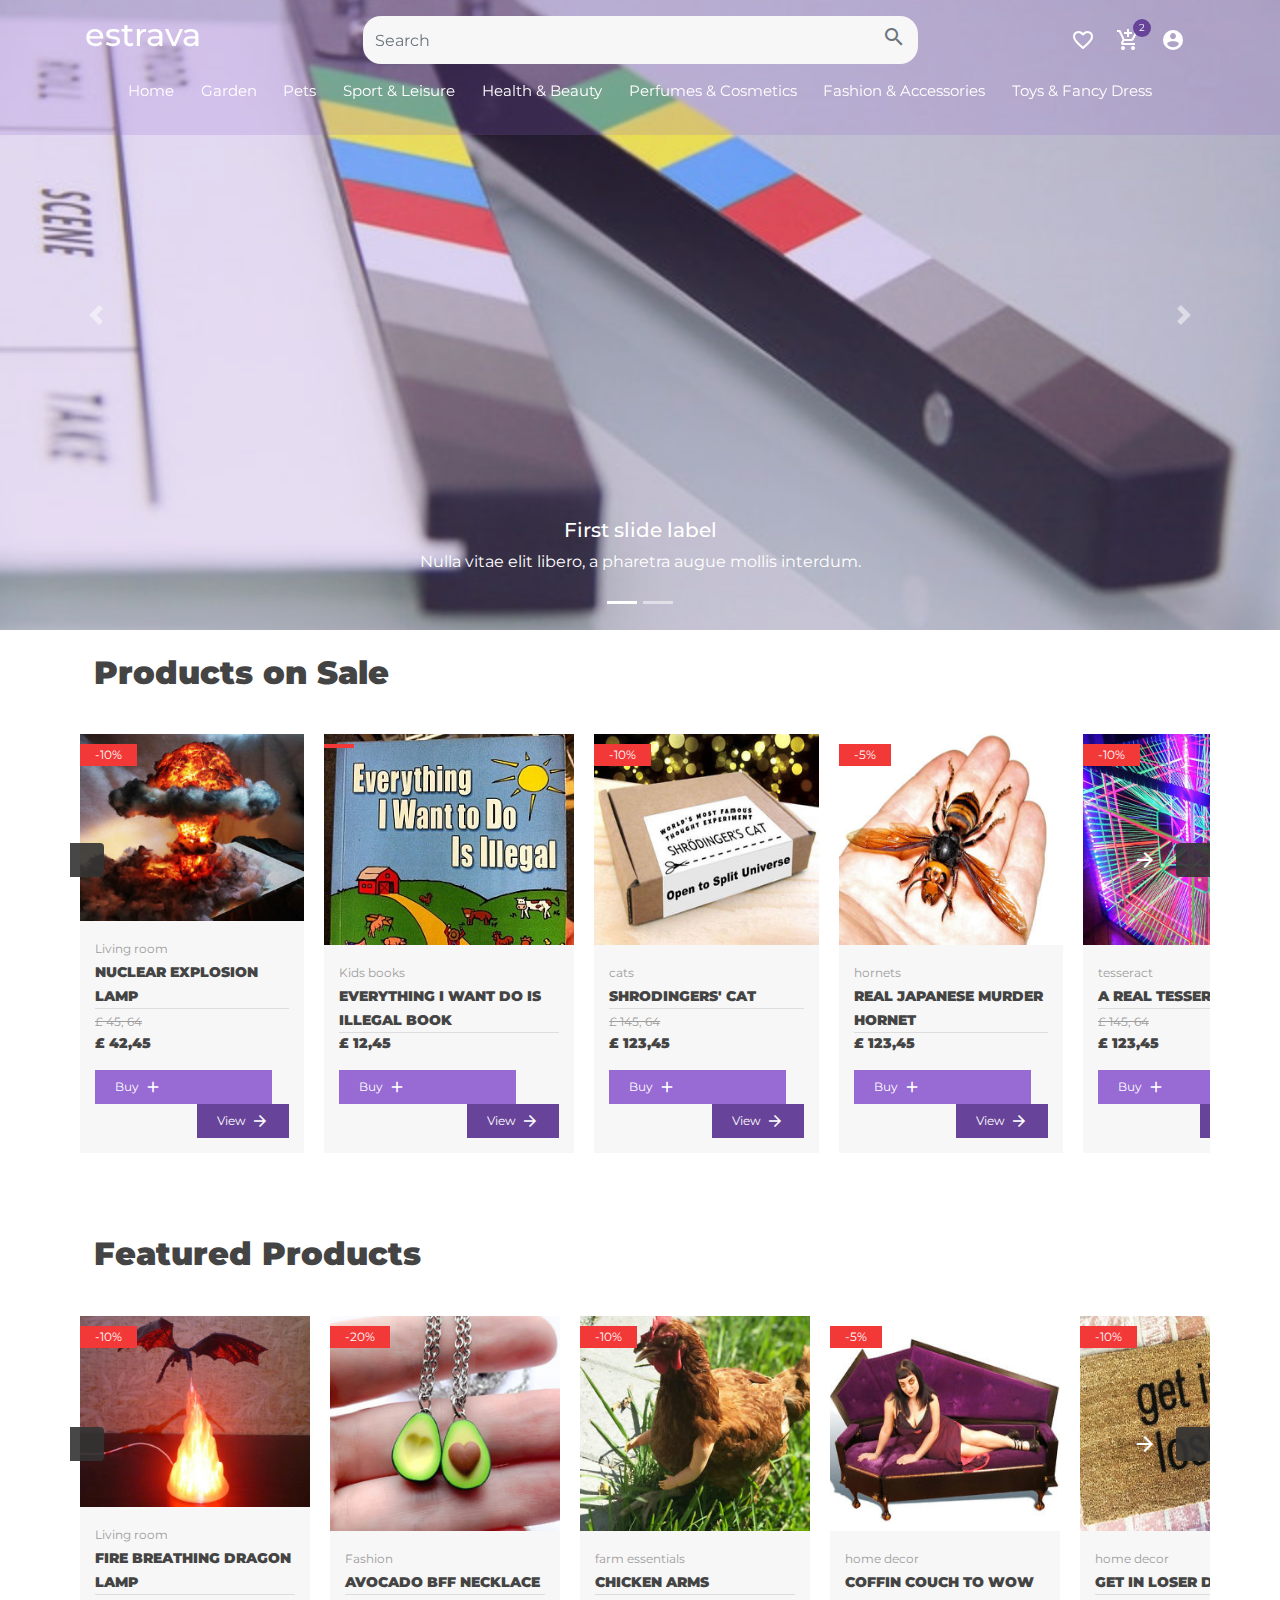
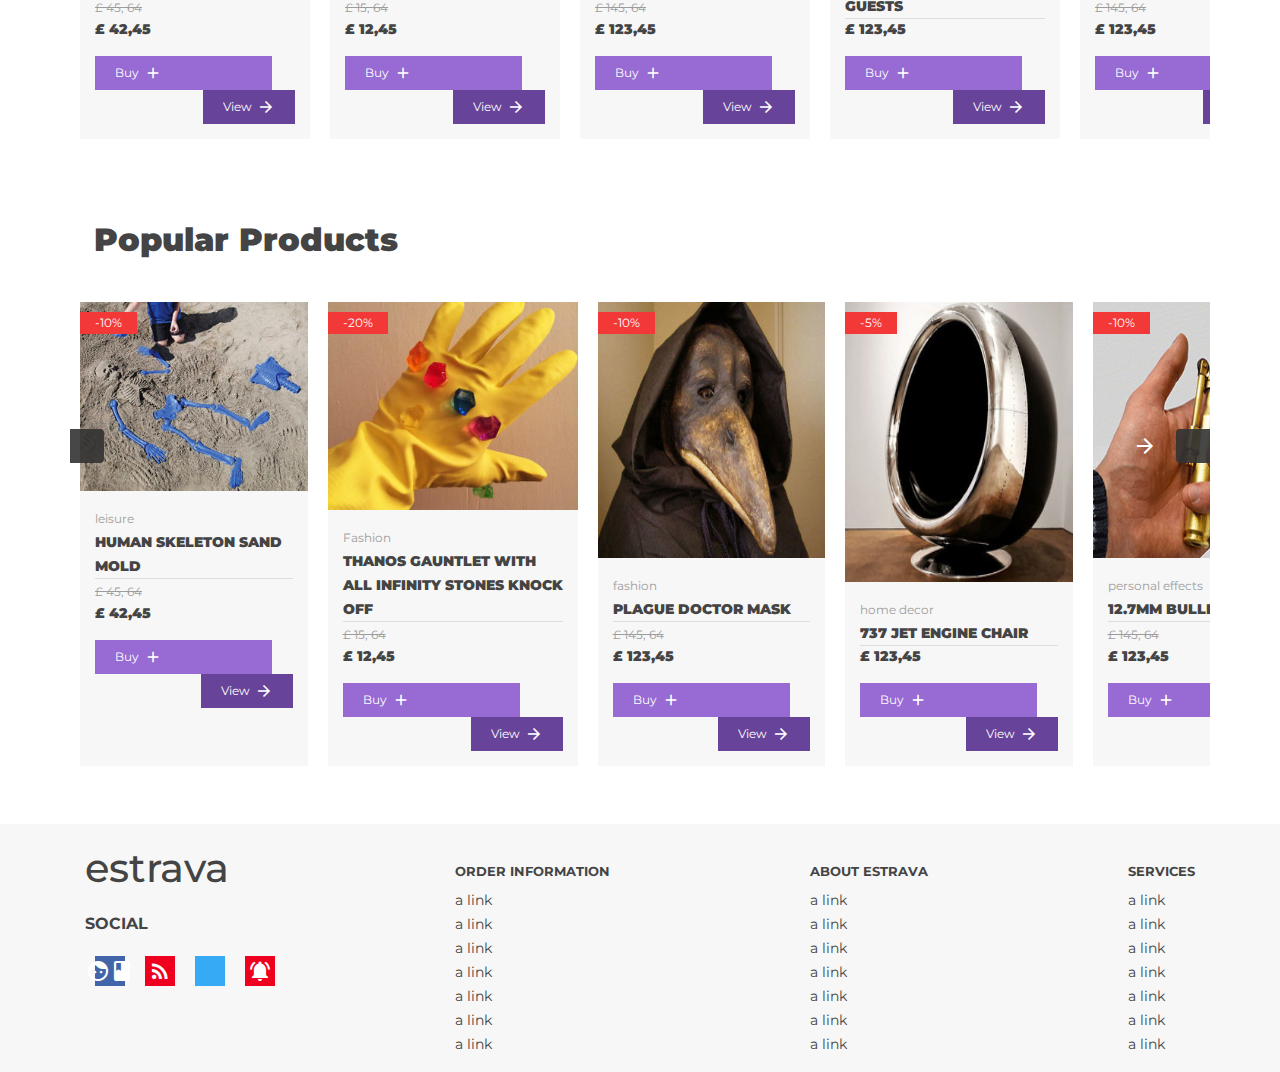
==== commit f3fe4ccc: "seatch form" ====
--- a/index.html
+++ b/index.html
@@ -27,15 +27,30 @@
                 <!---------------------->
                 <!-- <div class="navigation_top_banner_search_form_and_icons"> -->
                     <div class="navigation_top_banner_search_form">
-                        <!-- <div class="expand_menu_button">
-                            <div></div>
-                            <div></div>
-                            <div></div>
-                        </div> -->
                         <form action="">
                             <div class="input-group">
-                                <input type="text" class="form-control" placeholder="Search" aria-label="Search" aria-describedby="button-addon2">
+                                <input type="text" class="form-control" placeholder="Search" name="" id="search_textbox" aria-label="Search" aria-describedby="button-addon2">
                                 <button class="btn btn-outline-secondary" type="button" id="button-addon"><span class="material-icons">search</span></button>
+                            </div>
+                            <!----search results ----------->
+                            <div class="search_results">
+                                <div class="product_results">
+                                    <h6>Product results for: <span class="search_term"></span></h6>
+                                    <ul class="product_results_list">
+                                        <li class="product_results_list_item"><a href="#"><span class="material-icons">link</span> product item</a></li>
+                                        <li class="product_results_list_item"><a href="#"><span class="material-icons">link</span> product item</a></li>
+                                        <li class="product_results_list_item"><a href="#"><span class="material-icons">link</span> product item</a></li>
+                                        <li class="product_results_list_item"><a href="#"><span class="material-icons">link</span> product item</a></li>
+                                    </ul>
+                                </div>
+                                <div class="category_results">
+                                    <h6>Category results for: <span class="search_term"> </span></h6>
+                                    <ul class="category_results_list">
+                                        <li class="category_results_list_item"><a href="#"><span class="material-icons">link</span> category item</a></li>
+                                        <li class="category_results_list_item"><a href="#"><span class="material-icons">link</span> category item</a></li>
+                                        <li class="category_results_list_item"><a href="#"><span class="material-icons">link</span> category item</a></li>
+                                    </ul>
+                                </div>
                             </div>
                         </form>
                     </div>
--- a/css/styles.css
+++ b/css/styles.css
@@ -91,6 +91,87 @@
 .navigation_top_banner_search_form {
     display: flex;
     grid-column: 2/4;
+    position: relative;
+}
+
+.search_results {
+    position: absolute;
+    top: 100%;
+    left: 50%;
+    transform: translateX(-50%);
+    width: 100%;
+    background: var(--grey);
+    border-radius: 5px;
+    -webkit-border-radius: 5px;
+    -moz-border-radius: 5px;
+    -ms-border-radius: 5px;
+    -o-border-radius: 5px;
+    margin-top: 15px;
+    color: #333;
+    /*****************/
+    display: none;
+    justify-content: space-evenly;
+    padding: 8px 0px;
+    -webkit-box-shadow: 0px 7px 15px -6px rgba(0,0,0,0.75);
+    -moz-box-shadow: 0px 7px 15px -6px rgba(0,0,0,0.75);
+    box-shadow: 0px 7px 15px -6px rgba(0,0,0,0.75);
+    -webkit-transform: translateX(-50%);
+    -moz-transform: translateX(-50%);
+    -ms-transform: translateX(-50%);
+    -o-transform: translateX(-50%);
+    z-index: 1000;
+}
+
+.search_results::before {
+    content: '';
+    position: absolute;
+    top: -25px;
+    left: 20px;
+    border-top: 15px solid transparent;
+    border-right: 15px solid transparent;
+    border-bottom: 15px solid var(--grey);
+    border-left: 15px solid transparent;
+}
+
+.search_results h6 {
+    font-weight: bold;
+}
+
+/* .category_results {
+    border-left: 1px solid #333;
+} */
+
+.product_results,
+.category_results {
+    padding: 5px 10px;
+}
+
+.product_results h6,
+.category_results h6 {
+    font-size: 0.85rem;
+}
+
+.search_term {
+    color: var(--primary_color_dark);
+}
+
+.product_results_list_item a,
+.category_results_list_item a{
+    display: flex;
+    justify-content: center;
+    align-items: center;
+    padding: 5px;
+}
+
+.product_results_list_item a span,
+.category_results_list_item a span {
+    transform: rotate(-20deg);
+    -webkit-transform: rotate(-20deg);
+    -moz-transform: rotate(-20deg);
+    -ms-transform: rotate(-20deg);
+    -o-transform: rotate(-20deg);
+    font-size: 16px;
+    margin-right: 5px;
 }
 
 .expand_menu_button {
@@ -380,7 +461,7 @@
     position: absolute;
     top: 10px;
     left: 0;
-    background: var(--primary_color_dark);
+    background: rgb(243, 56, 56);
     color: #fff;
     padding: 2px 15px;
 }
@@ -424,11 +505,11 @@
 
 .products_on_sale_card.focused .add_to_favorites{
     display: block;
-    color: var(--primary_color);
+    color: var(--primary_color) !important;
 }
 
 .add_to_favorites a {
-    color: var(--grey);
+    color: var(--grey) !important;
     transition: 0.6s ease-in-out;
     -webkit-transition: 0.6s ease-in-out;
     -moz-transition: 0.6s ease-in-out;
@@ -445,10 +526,10 @@
 }
 
 .products_on_sale_card.focused .add_to_favorites a{
-    color: rgb(253, 66, 66);
+    color: rgb(253, 66, 66) !important;
 }
 .products_on_sale_card.focused .add_to_favorites:hover a{
-    color: rgb(247, 14, 14);
+    color: rgb(247, 14, 14) !important;
 }
 
 .previous_product_price {
@@ -608,6 +689,8 @@
 
 .footer_logo {
     flex: 1;
+    font-size: 1rem;
+    text-transform: lowercase;
 }
 .footer_links {
     flex: 2;
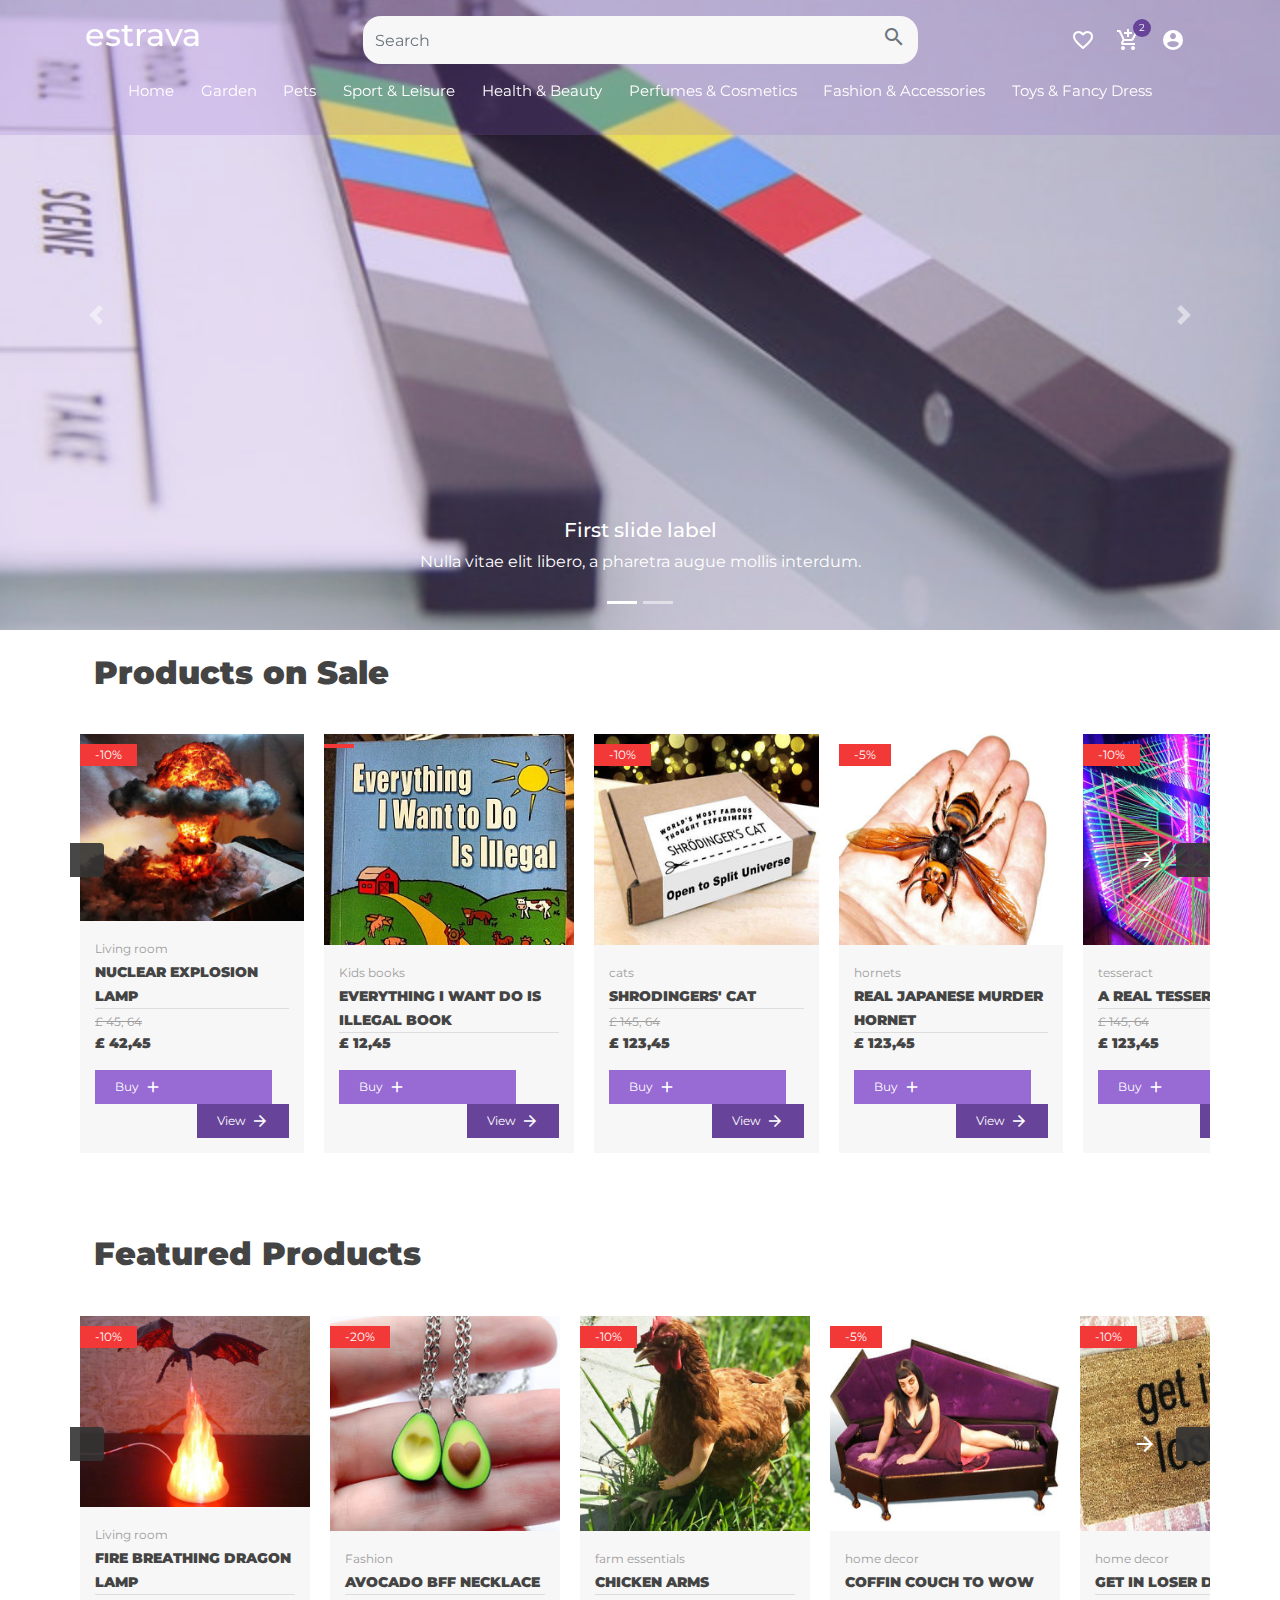
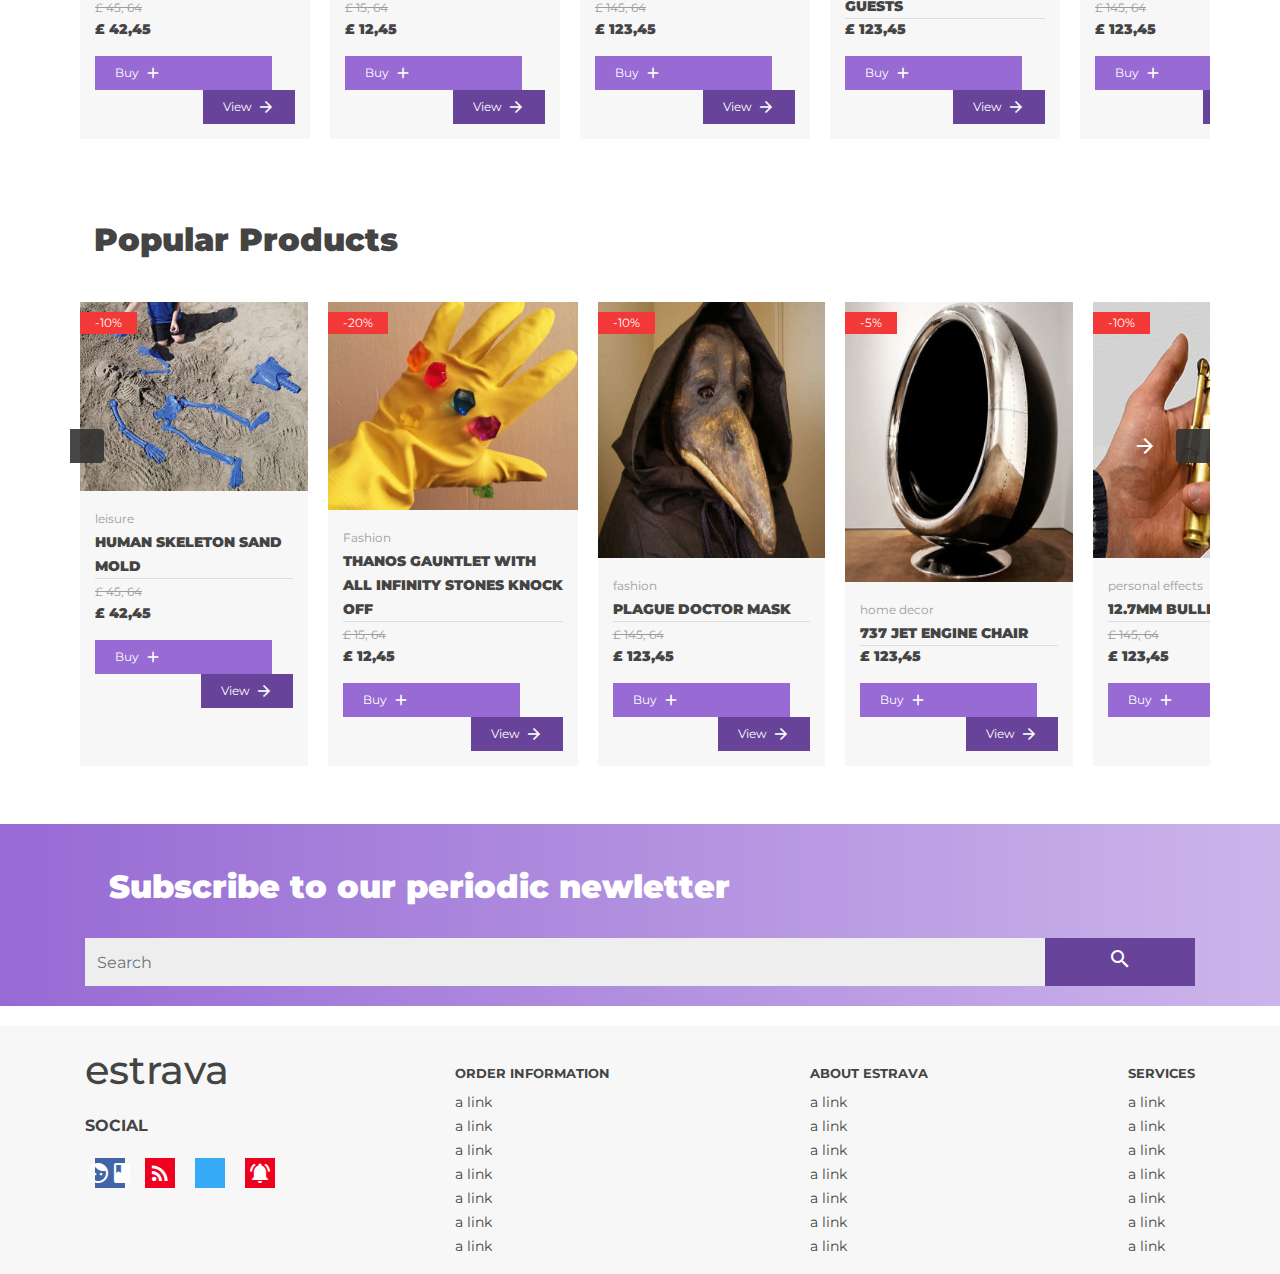
==== commit 79e143b0: "newsletter" ====
--- a/index.html
+++ b/index.html
@@ -1064,6 +1064,19 @@
         </div>
     </section>
 
+    <section id="newsletter">
+        <div class="container">
+            <h2 class="p-4 bold_heading">Subscribe to our periodic newletter</h2>
+            
+                <form action="" class="newletter_form">
+                    <div class="input-group">
+                        <input type="text" class="form-control" placeholder="Search" name="" id="search_textbox" aria-label="Search" aria-describedby="button-addon2">
+                        <button class="btn btn-outline-secondary" type="button" id="button-addon"><span class="material-icons">search</span></button>
+                    </div>
+                </form>
+        </div>
+    </section>
+
     <footer>
         <div class="container">
         <div class="footer_logo">
--- a/css/styles.css
+++ b/css/styles.css
@@ -1,7 +1,7 @@
 @import url('https://fonts.googleapis.com/css2?family=Montserrat&display=swap');
 @import url('https://fonts.googleapis.com/css2?family=Montserrat:wght@900&display=swap');
 :root {
-    --primary_color:  rgb(151, 106, 212); 
+    --primary_color:  #976ad4; 
     --primary_color_dark: #674399;
     --grey: #f7f7f7;
 }
@@ -627,6 +627,45 @@
     border-bottom-left-radius: 4px;
 }
 
+/* NEWSLETTER  */
+#newsletter {
+    background: rgb(151,106,212);
+    background: linear-gradient(90deg, rgba(151,106,212,1) 0%, rgba(204,181,235,1) 100%, rgba(103,67,153,1) 100%);
+    padding: 20px 0px;
+    color: #fff;
+    margin: 20px 0px;
+}
+.newletter_form .input-group {
+    display: grid;
+    grid-template-columns: 1fr 150px;
+}
+
+.newletter_form .input-group input{
+    width: 100%;
+    height: 48px;
+    border: none !important;
+    background: rgb(238, 238, 238);
+    border-radius: unset;
+    -webkit-border-radius: unset;
+    -moz-border-radius: unset;
+    -ms-border-radius: unset;
+    -o-border-radius: unset;
+    outline: none;
+}
+
+
+
+.newletter_form .input-group button{
+   background: var(--primary_color_dark);
+   color: #fff;
+   border: none !important;
+   border-radius: unset;
+   -webkit-border-radius: unset;
+   -moz-border-radius: unset;
+   -ms-border-radius: unset;
+   -o-border-radius: unset;
+}
+
 /** FOOTER  */
 footer {
     background: var(--grey);
@@ -764,6 +803,10 @@
         height: 90vh;
     }
 
+    .newletter_form .input-group {
+        grid-template-columns: 1fr 50px;
+    }
+
     footer .container,
     .footer_links {
         display: flex;
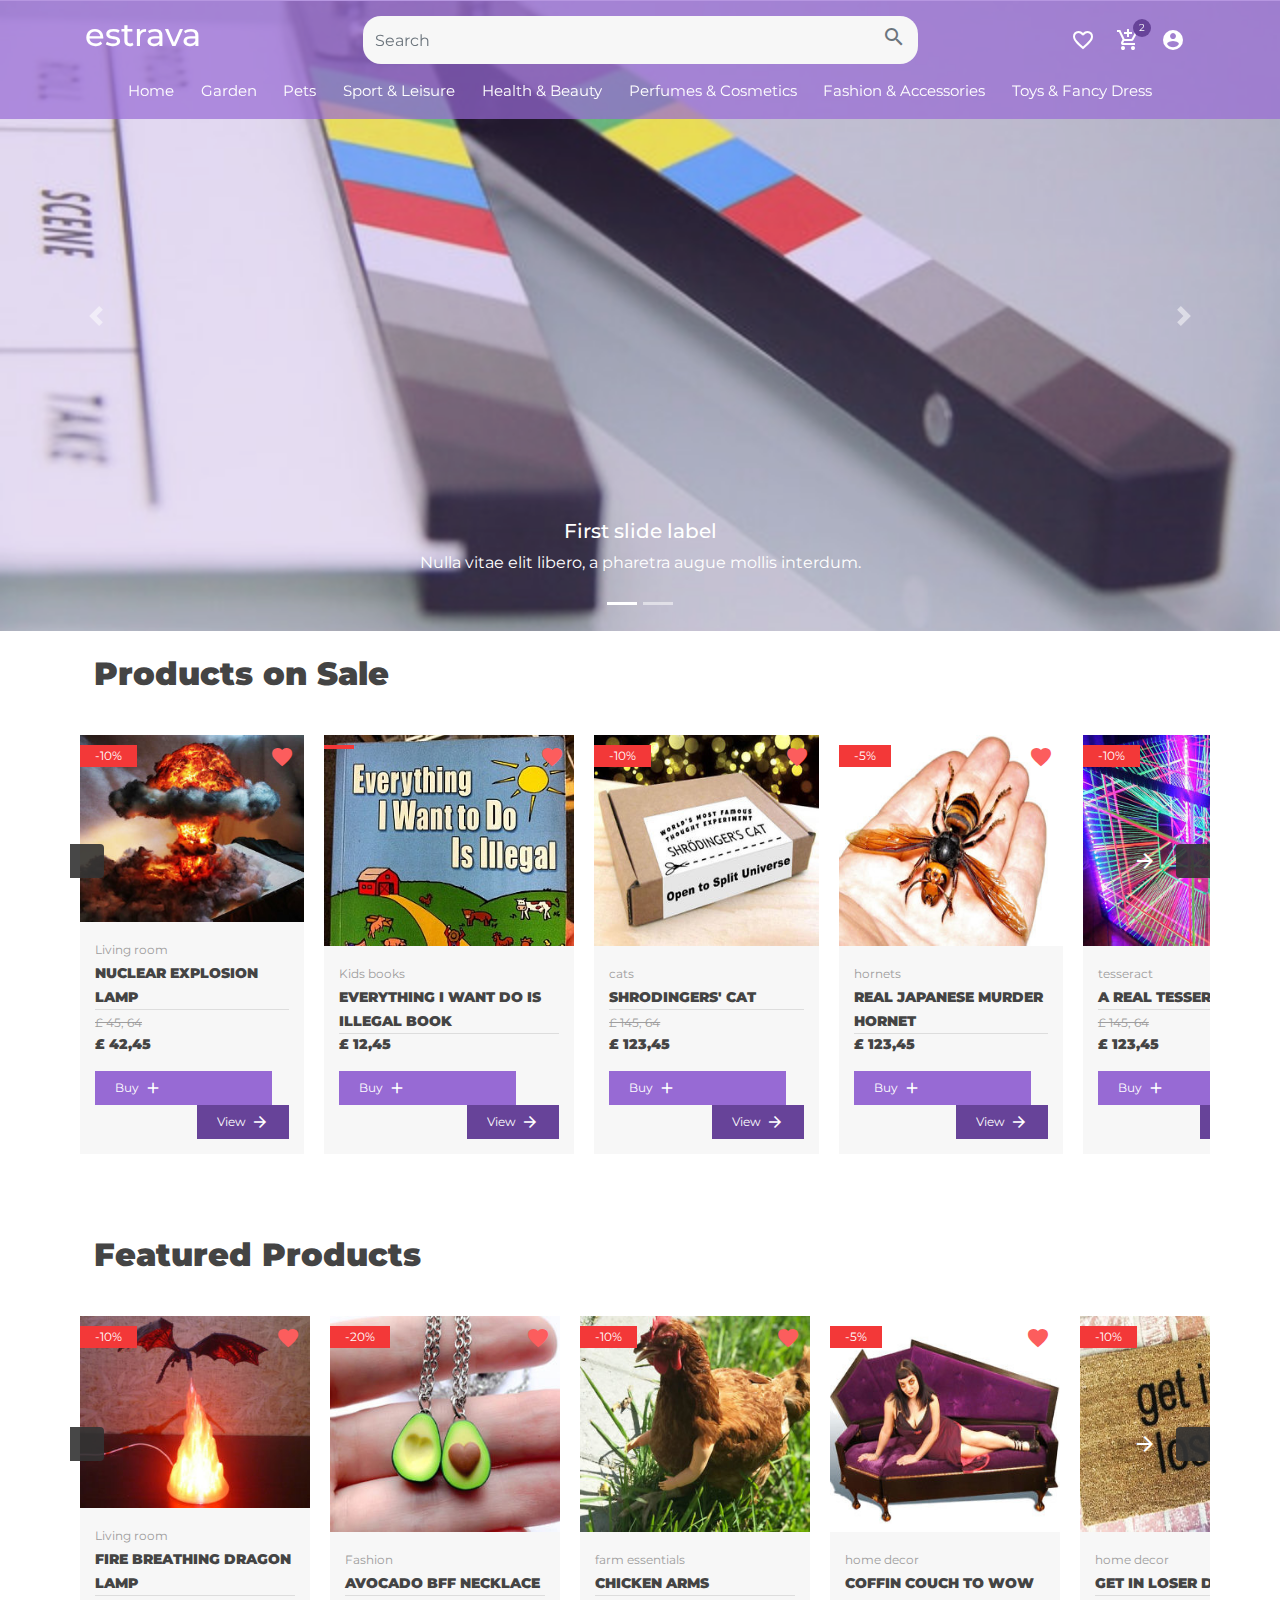
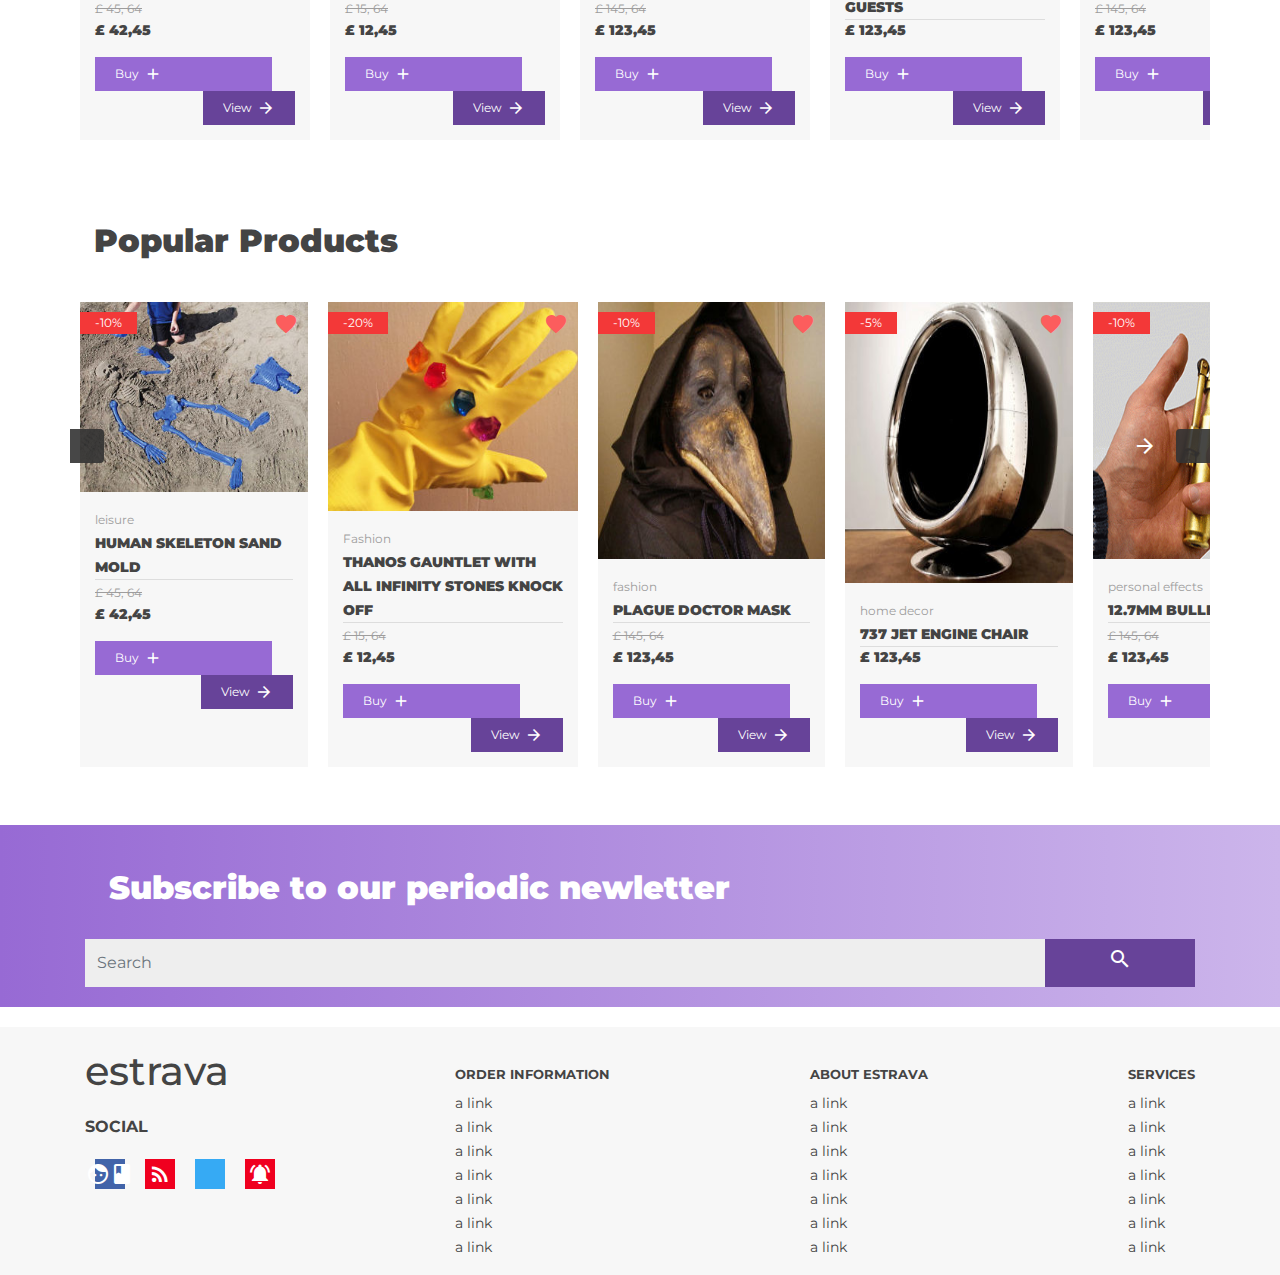
==== commit ccfa035e: "category page" ====
--- a/index.html
+++ b/index.html
@@ -51,6 +51,9 @@
                                         <li class="category_results_list_item"><a href="#"><span class="material-icons">link</span> category item</a></li>
                                     </ul>
                                 </div>
+
+                                <div class="close_search_results"><span class="material-icons">cancel</span></div>
+
                             </div>
                         </form>
                     </div>
@@ -80,15 +83,7 @@
                 <!-- </div> -->
                 <!---------------------------->
             </div>
-            <!------------------middle navigation - search form--------------->
-            <div class="navigation_middle_banner">
-                <!-- <form action="">
-                    <div class="input-group mb-3">
-                        <input type="text" class="form-control" placeholder="Search" aria-label="Search" aria-describedby="button-addon2">
-                        <button class="btn btn-outline-secondary" type="button" id="button-addon2"><span class="material-icons">search</span></div></button>
-                      </div>
-                </form> -->
-            </div>
+           
         </div>
 
             <!--------------  bottom navigation - mega menu ------------------>
@@ -102,10 +97,10 @@
                               <div class="sub_menu_item my-3">
                                   <div class="sub_menu_item_title"><span class="material-icons">weekend</span> Living room</div>
                                   <div class="sub_menu_item_items">
-                                        <div class="sub_menu_item_list_item"><a href="#home-item"> Furniture </a></div>
-                                        <div class="sub_menu_item_list_item"><a href="#home-item"> Decorations </a></div>
-                                        <div class="sub_menu_item_list_item"><a href="#home-item"> Wallpapers </a></div>
-                                        <div class="sub_menu_item_list_item"><a href="#home-item"> Chandeliers </a></div>
+                                        <div class="sub_menu_item_list_item"><a href="./category.html?living-room/furniture"> Furniture </a></div>
+                                        <div class="sub_menu_item_list_item"><a href="./category.html?living-room/decorations"> Decorations </a></div>
+                                        <div class="sub_menu_item_list_item"><a href="./category.html?living-room/wallpapers"> Wallpapers </a></div>
+                                        <div class="sub_menu_item_list_item"><a href="./category.html?living-room/chandeliers"> Chandeliers </a></div>
                                   </div>
                               </div>
                           </li>
--- a/css/styles.css
+++ b/css/styles.css
@@ -14,6 +14,29 @@
     color: #444;
 }
 
+.wrapper {
+    width: 90%;
+    margin: 0px auto;
+}
+
+.bread_crumb {
+    background: var(--grey);
+    display: flex;
+}
+
+.bread_crumb_item a {
+    color: #333 !important;
+    margin: 0px 5px;
+}
+
+.bread_crumb_item:not(:nth-child(1))::before {
+    content: '/';
+    width: 6px;
+    color: #333;
+    font-size: 10px;
+    margin: 0px 3px;
+}
+
 a,
 a:hover  {
     text-decoration: none;
@@ -37,6 +60,50 @@
     padding-inline-start: 0;
 }
 
+.primary_button {
+    padding: 8px 20px;
+    color: #fff !important;
+    font-size: 12px;
+    display: flex;
+    justify-content: center;
+    align-items: center;
+    position: relative;
+    cursor: pointer;
+    border: none;
+    background: var(--primary_color_dark);
+}
+
+.primary_button::after {
+    content: '';
+    display: none;
+    position: absolute;
+    top: 0;
+    left: 0;
+    right: 0;
+    width: 100%;
+    height: 100%;
+    background: rgba(0, 0, 0, 0.2);
+    z-index: 1;
+    animation: grow;
+    -webkit-animation: grow;
+    animation-duration: 0.4s;
+}
+
+.primary_button:hover::after{
+    display: block;
+}
+
+.pagination {
+    float: right;
+}
+@keyframes grow {
+    from {
+        width: 0;
+    }
+    to {
+        width: 100%;
+    }
+}
 /**********************************************/
 
 /* 1: NAVIGATION   */
@@ -47,11 +114,11 @@
 
 /* 1: NAVIGATION */
 #navigation {
-    position: fixed;
+    position: sticky;
     top: 0;
     left: 0;
     right: 0;
-    background: rgba(151, 106, 212,0.2);
+    background: rgba(151, 106, 212,0.7);
     color: #fff;
     z-index: 999;
     transition: 0.4s ease-in-out;
@@ -174,6 +241,11 @@
     margin-right: 5px;
 }
 
+.close_search_results {
+    color: red;
+    cursor: pointer;
+}
+
 .expand_menu_button {
     display: none;
     width:35px;
@@ -499,7 +571,7 @@
     position: absolute;
     top: 10px;
     right: 10px;
-    display: none;
+    /* display: none; */
     
 }
 
@@ -509,7 +581,7 @@
 }
 
 .add_to_favorites a {
-    color: var(--grey) !important;
+    color: rgb(252, 93, 93) !important;
     transition: 0.6s ease-in-out;
     -webkit-transition: 0.6s ease-in-out;
     -moz-transition: 0.6s ease-in-out;
@@ -592,15 +664,6 @@
     display: block;
 }
 
-@keyframes grow {
-    from {
-        width: 0;
-    }
-    to {
-        width: 100%;
-    }
-}
-
 .learn_more_link span{
     font-size: 18px;
     margin-left: 5px;
@@ -735,6 +798,80 @@
     flex: 2;
 }
 
+/**************************************************/
+
+.category_product_cards {
+    display: flex;
+    flex-wrap: wrap;
+}
+
+/* sidebar ( filter category products )*/
+.filter_category_products_form_option_list {
+    display: none;
+    -webkit-box-shadow: 0px 7px 15px -6px rgba(0,0,0,0.75);
+    -moz-box-shadow: 0px 7px 15px -6px rgba(0,0,0,0.75);
+    box-shadow: 0px 7px 15px -6px rgba(0,0,0,0.75);
+    padding: 10px;
+    border-radius: 6px;
+    -webkit-border-radius: 6px;
+    -moz-border-radius: 6px;
+    -ms-border-radius: 6px;
+    -o-border-radius: 6px;
+}
+
+.filter_category_products_form form {
+    display: grid;
+    grid-template-columns: repeat(1, 1fr);
+    grid-gap: 10px;
+}
+
+.filter_category_products_form_option strong {
+    border: 1px solid rgb(175, 175, 175);
+    display: flex;
+    justify-content: center;
+    align-items: center;
+    border-radius: 6px;
+    -webkit-border-radius: 6px;
+    -moz-border-radius: 6px;
+    -ms-border-radius: 6px;
+    -o-border-radius: 6px;
+    cursor: pointer;
+    transition: all 0.4s ease-in-out;
+    -webkit-transition: all 0.4s ease-in-out;
+    -moz-transition: all 0.4s ease-in-out;
+    -ms-transition: all 0.4s ease-in-out;
+    -o-transition: all 0.4s ease-in-out;
+}
+
+.filter_category_products_form_option:hover .filter_category_products_form_option_list{
+    display: block;
+}
+
+.filter_category_products_form_option {
+    
+}
+
+.filter_category_products_form_option:hover strong span{
+   transform: rotate(180deg);
+   -webkit-transform: rotate(180deg);
+   -moz-transform: rotate(180deg);
+   -ms-transform: rotate(180deg);
+   -o-transform: rotate(180deg);
+   transition: all 0.4s ease-in-out;
+   -webkit-transition: all 0.4s ease-in-out;
+   -moz-transition: all 0.4s ease-in-out;
+   -ms-transition: all 0.4s ease-in-out;
+   -o-transition: all 0.4s ease-in-out;
+}
+
+/* .submit_filter_options {
+    grid-column: 1/3;
+} */
+
+
+/**************************************************/
+
+
 @media(max-width: 1100px) {
     .navigation_top_banner {
         display: grid;
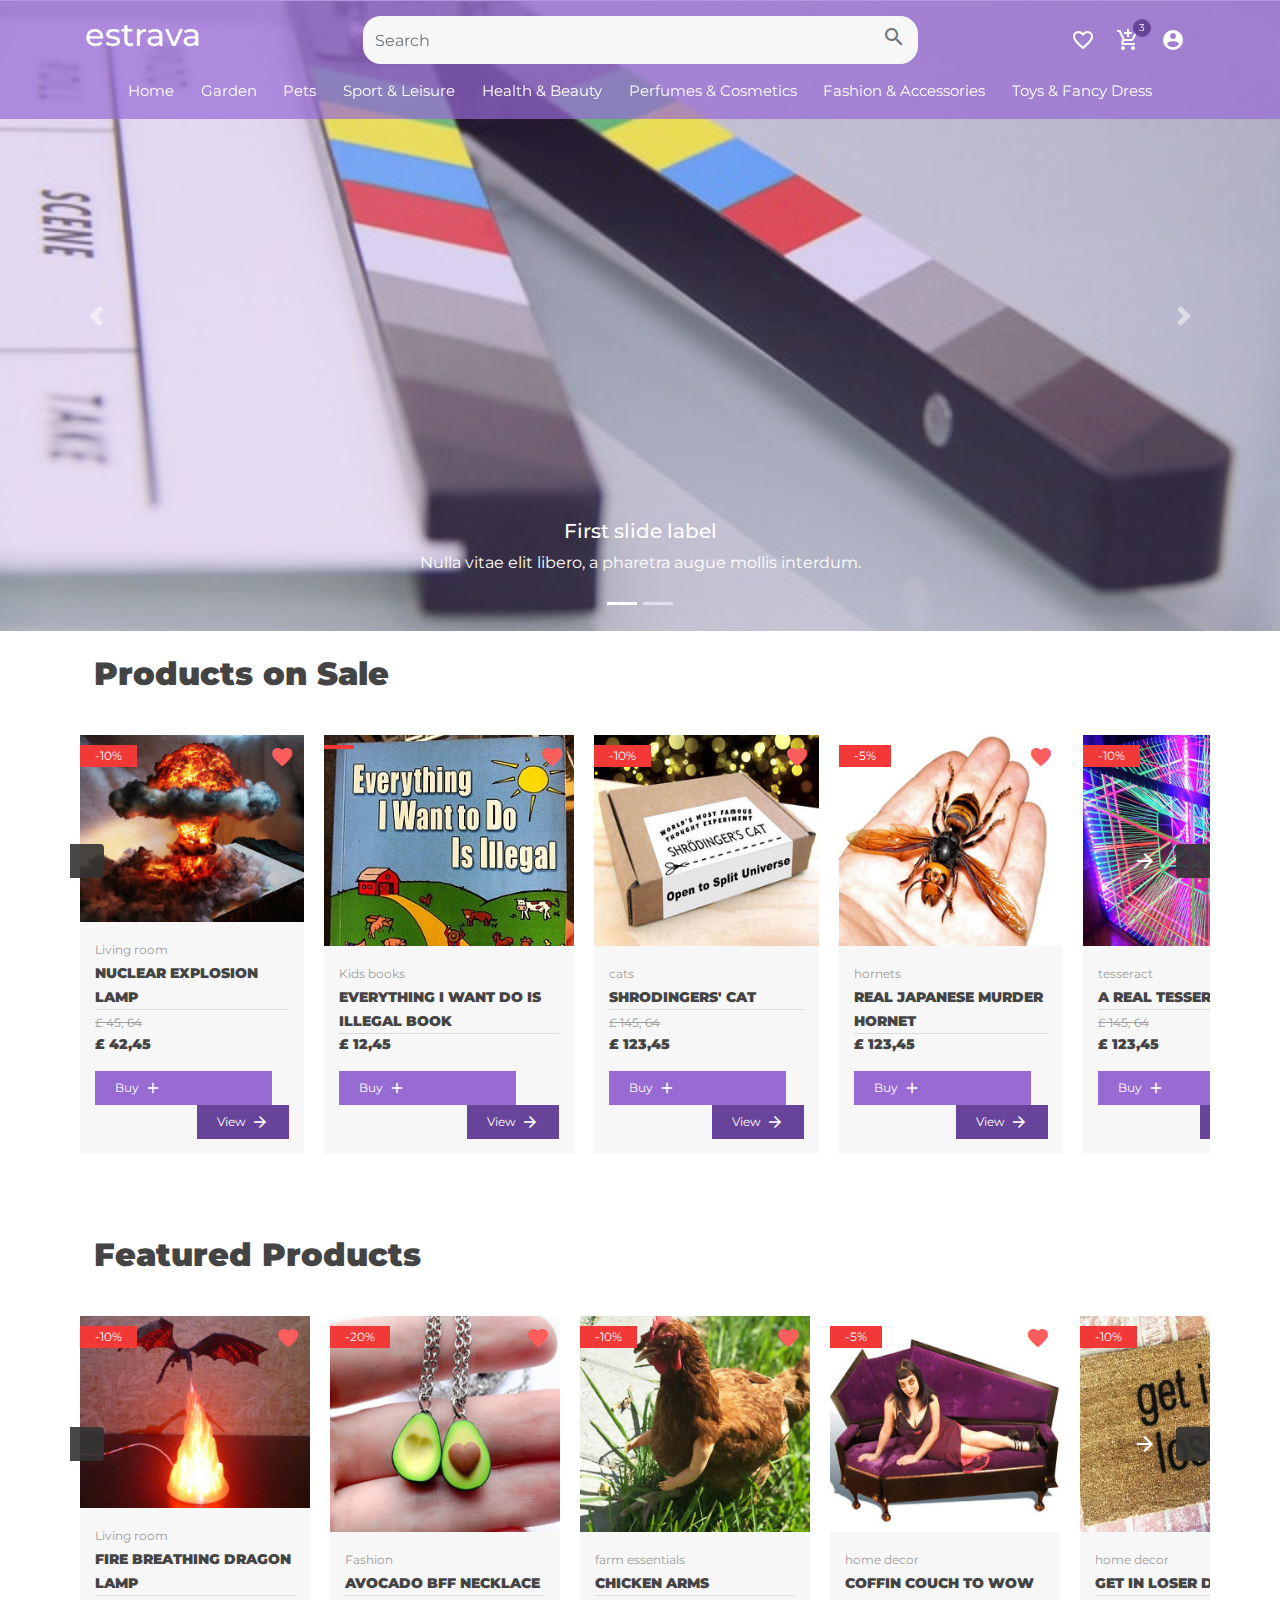
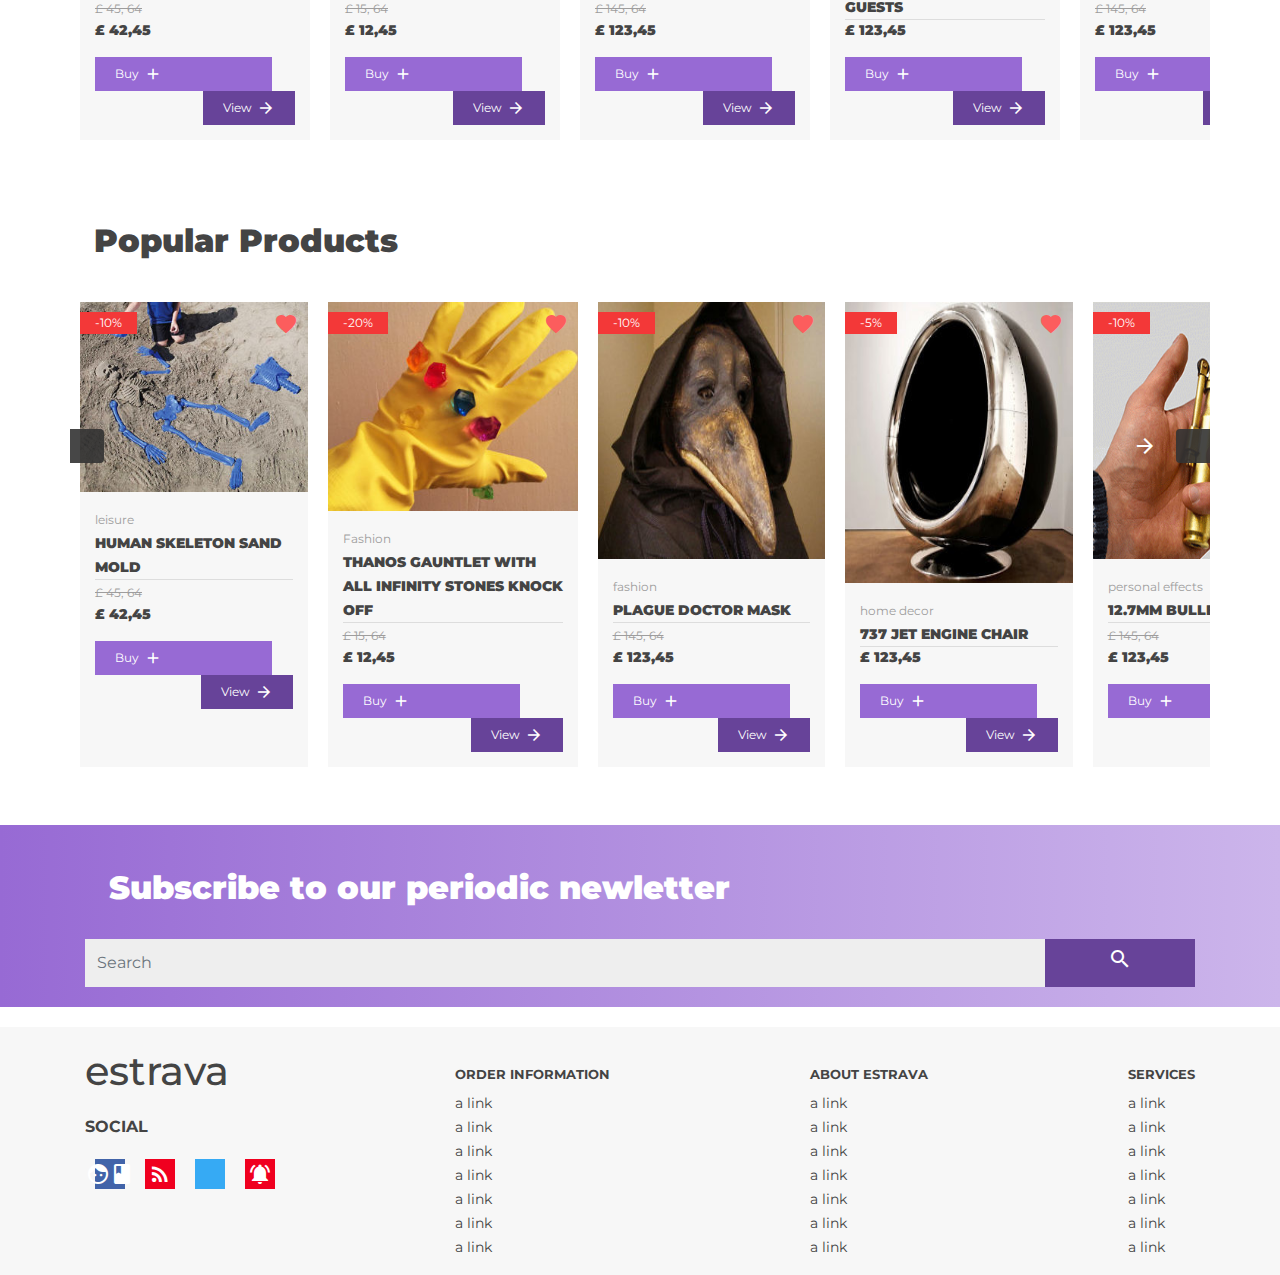
==== commit 381b72ce: "checkout" ====
--- a/index.html
+++ b/index.html
@@ -66,10 +66,10 @@
                             </div>
                         </a>
 
-                        <a href="#" class="text-dark">
+                        <a href="./checkout.html" class="text-dark">
                         <div class="navigation_top_banner_icon">
                             <span class="material-icons">add_shopping_cart</span>
-                            <span class="cart_items_count text-light">2</span>
+                            <span class="cart_items_count text-light">3</span>
                         </div>
                         </a>
 
@@ -482,7 +482,7 @@
                                 <div class="current_product_price"><p>£ 42,45</p></div>
                                 <div class="learn_more_links">
                                     <a href="#addtocart" class="learn_more_link buy_product">Buy <span class="material-icons">add_task</span></a>
-                                    <a href="#learnmore" class="learn_more_link view_product">View <span class="material-icons">arrow_forward</span></a>
+                                    <a href="./product.html" class="learn_more_link view_product">View <span class="material-icons">arrow_forward</span></a>
                                 </div>
                             </div>
                         </a>
@@ -503,7 +503,7 @@
                         <div class="current_product_price"><p>£ 12,45</p></div>
                          <div class="learn_more_links">
                                     <a href="#addtocart" class="learn_more_link buy_product">Buy <span class="material-icons">add_task</span></a>
-                                    <a href="#learnmore" class="learn_more_link view_product">View <span class="material-icons">arrow_forward</span></a>
+                                    <a href="./product.html" class="learn_more_link view_product">View <span class="material-icons">arrow_forward</span></a>
                             </div>
                     </div>
                 </div>
@@ -523,7 +523,7 @@
                         <div class="current_product_price"><p>£ 123,45</p></div>
                          <div class="learn_more_links">
                                     <a href="#addtocart" class="learn_more_link buy_product">Buy <span class="material-icons">add_task</span></a>
-                                    <a href="#learnmore" class="learn_more_link view_product">View <span class="material-icons">arrow_forward</span></a>
+                                    <a href="./product.html" class="learn_more_link view_product">View <span class="material-icons">arrow_forward</span></a>
                             </div>
                     </div>
                 </div>
@@ -543,7 +543,7 @@
                         <div class="current_product_price"><p>£ 123,45</p></div>
                          <div class="learn_more_links">
                                     <a href="#addtocart" class="learn_more_link buy_product">Buy <span class="material-icons">add_task</span></a>
-                                    <a href="#learnmore" class="learn_more_link view_product">View <span class="material-icons">arrow_forward</span></a>
+                                    <a href="./product.html" class="learn_more_link view_product">View <span class="material-icons">arrow_forward</span></a>
                             </div>
                     </div>
                 </div>
@@ -563,7 +563,7 @@
                         <div class="current_product_price"><p>£ 123,45</p></div>
                          <div class="learn_more_links">
                                     <a href="#addtocart" class="learn_more_link buy_product">Buy <span class="material-icons">add_task</span></a>
-                                    <a href="#learnmore" class="learn_more_link view_product">View <span class="material-icons">arrow_forward</span></a>
+                                    <a href="./product.html" class="learn_more_link view_product">View <span class="material-icons">arrow_forward</span></a>
                             </div>
                     </div>
                 </div>
@@ -583,7 +583,7 @@
                         <div class="current_product_price"><p>£ 1150,45</p></div>
                          <div class="learn_more_links">
                                     <a href="#addtocart" class="learn_more_link buy_product">Buy <span class="material-icons">add_task</span></a>
-                                    <a href="#learnmore" class="learn_more_link view_product">View <span class="material-icons">arrow_forward</span></a>
+                                    <a href="./product.html" class="learn_more_link view_product">View <span class="material-icons">arrow_forward</span></a>
                             </div>
                     </div>
                 </div>
@@ -603,7 +603,7 @@
                         <div class="current_product_price"><p>£ 36,45</p></div>
                          <div class="learn_more_links">
                                     <a href="#addtocart" class="learn_more_link buy_product">Buy <span class="material-icons">add_task</span></a>
-                                    <a href="#learnmore" class="learn_more_link view_product">View <span class="material-icons">arrow_forward</span></a>
+                                    <a href="./product.html" class="learn_more_link view_product">View <span class="material-icons">arrow_forward</span></a>
                             </div>
                     </div>
                 </div>
@@ -623,7 +623,7 @@
                         <div class="current_product_price"><p>£ 217,45</p></div>
                          <div class="learn_more_links">
                                     <a href="#addtocart" class="learn_more_link buy_product">Buy <span class="material-icons">add_task</span></a>
-                                    <a href="#learnmore" class="learn_more_link view_product">View <span class="material-icons">arrow_forward</span></a>
+                                    <a href="./product.html" class="learn_more_link view_product">View <span class="material-icons">arrow_forward</span></a>
                             </div>
                     </div>
                 </div>
@@ -643,7 +643,7 @@
                         <div class="current_product_price"><p>£ 217,45</p></div>
                          <div class="learn_more_links">
                                     <a href="#addtocart" class="learn_more_link buy_product">Buy <span class="material-icons">add_task</span></a>
-                                    <a href="#learnmore" class="learn_more_link view_product">View <span class="material-icons">arrow_forward</span></a>
+                                    <a href="./product.html" class="learn_more_link view_product">View <span class="material-icons">arrow_forward</span></a>
                             </div>
                     </div>
                 </div>
@@ -685,7 +685,7 @@
                                 <div class="current_product_price"><p>£ 42,45</p></div>
                                  <div class="learn_more_links">
                                     <a href="#addtocart" class="learn_more_link buy_product">Buy <span class="material-icons">add_task</span></a>
-                                    <a href="#learnmore" class="learn_more_link view_product">View <span class="material-icons">arrow_forward</span></a>
+                                    <a href="./product.html" class="learn_more_link view_product">View <span class="material-icons">arrow_forward</span></a>
                             </div>
                             </div>
                         </a>
@@ -706,7 +706,7 @@
                         <div class="current_product_price"><p>£ 12,45</p></div>
                          <div class="learn_more_links">
                                     <a href="#addtocart" class="learn_more_link buy_product">Buy <span class="material-icons">add_task</span></a>
-                                    <a href="#learnmore" class="learn_more_link view_product">View <span class="material-icons">arrow_forward</span></a>
+                                    <a href="./product.html" class="learn_more_link view_product">View <span class="material-icons">arrow_forward</span></a>
                                 </div>
                     </div>
                 </div>
@@ -726,7 +726,7 @@
                         <div class="current_product_price"><p>£ 123,45</p></div>
                          <div class="learn_more_links">
                                     <a href="#addtocart" class="learn_more_link buy_product">Buy <span class="material-icons">add_task</span></a>
-                                    <a href="#learnmore" class="learn_more_link view_product">View <span class="material-icons">arrow_forward</span></a>
+                                    <a href="./product.html" class="learn_more_link view_product">View <span class="material-icons">arrow_forward</span></a>
                                 </div>
                     </div>
                 </div>
@@ -746,7 +746,7 @@
                         <div class="current_product_price"><p>£ 123,45</p></div>
                          <div class="learn_more_links">
                                     <a href="#addtocart" class="learn_more_link buy_product">Buy <span class="material-icons">add_task</span></a>
-                                    <a href="#learnmore" class="learn_more_link view_product">View <span class="material-icons">arrow_forward</span></a>
+                                    <a href="./product.html" class="learn_more_link view_product">View <span class="material-icons">arrow_forward</span></a>
                                 </div>
                     </div>
                 </div>
@@ -766,7 +766,7 @@
                         <div class="current_product_price"><p>£ 123,45</p></div>
                          <div class="learn_more_links">
                                     <a href="#addtocart" class="learn_more_link buy_product">Buy <span class="material-icons">add_task</span></a>
-                                    <a href="#learnmore" class="learn_more_link view_product">View <span class="material-icons">arrow_forward</span></a>
+                                    <a href="./product.html" class="learn_more_link view_product">View <span class="material-icons">arrow_forward</span></a>
                                 </div>
                     </div>
                 </div>
@@ -786,7 +786,7 @@
                         <div class="current_product_price"><p>£ 1150,45</p></div>
                          <div class="learn_more_links">
                                     <a href="#addtocart" class="learn_more_link buy_product">Buy <span class="material-icons">add_task</span></a>
-                                    <a href="#learnmore" class="learn_more_link view_product">View <span class="material-icons">arrow_forward</span></a>
+                                    <a href="./product.html" class="learn_more_link view_product">View <span class="material-icons">arrow_forward</span></a>
                                 </div>
                     </div>
                 </div>
@@ -806,7 +806,7 @@
                         <div class="current_product_price"><p>£ 36,45</p></div>
                          <div class="learn_more_links">
                                     <a href="#addtocart" class="learn_more_link buy_product">Buy <span class="material-icons">add_task</span></a>
-                                    <a href="#learnmore" class="learn_more_link view_product">View <span class="material-icons">arrow_forward</span></a>
+                                    <a href="./product.html" class="learn_more_link view_product">View <span class="material-icons">arrow_forward</span></a>
                                 </div>
                     </div>
                 </div>
@@ -826,7 +826,7 @@
                         <div class="current_product_price"><p>£ 17,45</p></div>
                          <div class="learn_more_links">
                                     <a href="#addtocart" class="learn_more_link buy_product">Buy <span class="material-icons">add_task</span></a>
-                                    <a href="#learnmore" class="learn_more_link view_product">View <span class="material-icons">arrow_forward</span></a>
+                                    <a href="./product.html" class="learn_more_link view_product">View <span class="material-icons">arrow_forward</span></a>
                                 </div>
                     </div>
                 </div>
@@ -846,7 +846,7 @@
                         <div class="current_product_price"><p>£ 217,45</p></div>
                          <div class="learn_more_links">
                                     <a href="#addtocart" class="learn_more_link buy_product">Buy <span class="material-icons">add_task</span></a>
-                                    <a href="#learnmore" class="learn_more_link view_product">View <span class="material-icons">arrow_forward</span></a>
+                                    <a href="./product.html" class="learn_more_link view_product">View <span class="material-icons">arrow_forward</span></a>
                                 </div>
                     </div>
                 </div>
@@ -888,7 +888,7 @@
                                 <div class="current_product_price"><p>£ 42,45</p></div>
                                  <div class="learn_more_links">
                                     <a href="#addtocart" class="learn_more_link buy_product">Buy <span class="material-icons">add_task</span></a>
-                                    <a href="#learnmore" class="learn_more_link view_product">View <span class="material-icons">arrow_forward</span></a>
+                                    <a href="./product.html" class="learn_more_link view_product">View <span class="material-icons">arrow_forward</span></a>
                                 </div>
                             </div>
                         </a>
@@ -909,7 +909,7 @@
                         <div class="current_product_price"><p>£ 12,45</p></div>
                          <div class="learn_more_links">
                                     <a href="#addtocart" class="learn_more_link buy_product">Buy <span class="material-icons">add_task</span></a>
-                                    <a href="#learnmore" class="learn_more_link view_product">View <span class="material-icons">arrow_forward</span></a>
+                                    <a href="./product.html" class="learn_more_link view_product">View <span class="material-icons">arrow_forward</span></a>
                                 </div>
                     </div>
                 </div>
@@ -929,7 +929,7 @@
                         <div class="current_product_price"><p>£ 123,45</p></div>
                          <div class="learn_more_links">
                                     <a href="#addtocart" class="learn_more_link buy_product">Buy <span class="material-icons">add_task</span></a>
-                                    <a href="#learnmore" class="learn_more_link view_product">View <span class="material-icons">arrow_forward</span></a>
+                                    <a href="./product.html" class="learn_more_link view_product">View <span class="material-icons">arrow_forward</span></a>
                                 </div>
                     </div>
                 </div>
@@ -949,7 +949,7 @@
                         <div class="current_product_price"><p>£ 123,45</p></div>
                          <div class="learn_more_links">
                                     <a href="#addtocart" class="learn_more_link buy_product">Buy <span class="material-icons">add_task</span></a>
-                                    <a href="#learnmore" class="learn_more_link view_product">View <span class="material-icons">arrow_forward</span></a>
+                                    <a href="./product.html" class="learn_more_link view_product">View <span class="material-icons">arrow_forward</span></a>
                                 </div>
                     </div>
                 </div>
@@ -969,7 +969,7 @@
                         <div class="current_product_price"><p>£ 123,45</p></div>
                          <div class="learn_more_links">
                                     <a href="#addtocart" class="learn_more_link buy_product">Buy <span class="material-icons">add_task</span></a>
-                                    <a href="#learnmore" class="learn_more_link view_product">View <span class="material-icons">arrow_forward</span></a>
+                                    <a href="./product.html" class="learn_more_link view_product">View <span class="material-icons">arrow_forward</span></a>
                                 </div>
                     </div>
                 </div>
@@ -989,7 +989,7 @@
                         <div class="current_product_price"><p>£ 1150,45</p></div>
                          <div class="learn_more_links">
                                     <a href="#addtocart" class="learn_more_link buy_product">Buy <span class="material-icons">add_task</span></a>
-                                    <a href="#learnmore" class="learn_more_link view_product">View <span class="material-icons">arrow_forward</span></a>
+                                    <a href="./product.html" class="learn_more_link view_product">View <span class="material-icons">arrow_forward</span></a>
                                 </div>
                     </div>
                 </div>
@@ -1009,7 +1009,7 @@
                         <div class="current_product_price"><p>£ 36,45</p></div>
                          <div class="learn_more_links">
                                     <a href="#addtocart" class="learn_more_link buy_product">Buy <span class="material-icons">add_task</span></a>
-                                    <a href="#learnmore" class="learn_more_link view_product">View <span class="material-icons">arrow_forward</span></a>
+                                    <a href="./product.html" class="learn_more_link view_product">View <span class="material-icons">arrow_forward</span></a>
                                 </div>
                     </div>
                 </div>
@@ -1029,7 +1029,7 @@
                         <div class="current_product_price"><p>£ 17,45</p></div>
                          <div class="learn_more_links">
                                     <a href="#addtocart" class="learn_more_link buy_product">Buy <span class="material-icons">add_task</span></a>
-                                    <a href="#learnmore" class="learn_more_link view_product">View <span class="material-icons">arrow_forward</span></a>
+                                    <a href="./product.html" class="learn_more_link view_product">View <span class="material-icons">arrow_forward</span></a>
                                 </div>
                     </div>
                 </div>
@@ -1049,7 +1049,7 @@
                         <div class="current_product_price"><p>£ 217,45</p></div>
                          <div class="learn_more_links">
                                     <a href="#addtocart" class="learn_more_link buy_product">Buy <span class="material-icons">add_task</span></a>
-                                    <a href="#learnmore" class="learn_more_link view_product">View <span class="material-icons">arrow_forward</span></a>
+                                    <a href="./product.html" class="learn_more_link view_product">View <span class="material-icons">arrow_forward</span></a>
                                 </div>
                     </div>
                 </div>
@@ -1074,6 +1074,7 @@
 
     <footer>
         <div class="container">
+        <!------- footer logo    -->
         <div class="footer_logo">
             <h1>ESTRAVA</h1>
 
@@ -1088,8 +1089,8 @@
             </div>
     
         </div>
-
-       
+        <!------- end footer logo    -->
+
         <div class="footer_links">
             <div class="footer_links_left">
                 <h6 class="transform_uppercase">ORDER INFORMATION</h6>
@@ -1134,5 +1135,6 @@
     <script src="https://cdn.jsdelivr.net/npm/popper.js@1.16.0/dist/umd/popper.min.js" integrity="sha384-Q6E9RHvbIyZFJoft+2mJbHaEWldlvI9IOYy5n3zV9zzTtmI3UksdQRVvoxMfooAo" crossorigin="anonymous"></script>
     <script src="https://stackpath.bootstrapcdn.com/bootstrap/5.0.0-alpha1/js/bootstrap.min.js" integrity="sha384-oesi62hOLfzrys4LxRF63OJCXdXDipiYWBnvTl9Y9/TRlw5xlKIEHpNyvvDShgf/" crossorigin="anonymous"></script>
     <script src="./js/main.js"></script>
+    <script src="./js/home.js"></script>
 </body>
 </html>--- a/css/styles.css
+++ b/css/styles.css
@@ -1,5 +1,7 @@
 @import url('https://fonts.googleapis.com/css2?family=Montserrat&display=swap');
 @import url('https://fonts.googleapis.com/css2?family=Montserrat:wght@900&display=swap');
+
+/* GENERAL STYLES */
 :root {
     --primary_color:  #976ad4; 
     --primary_color_dark: #674399;
@@ -43,6 +45,7 @@
     color: #444 !important;
 }
 
+.bold_text,
 .bold_heading {
     font-weight: 900;
 }
@@ -58,6 +61,11 @@
 ul {
     list-style: none;
     padding-inline-start: 0;
+}
+
+.bg_primary {
+    background: var(--primary_color_dark);
+    color: #fff;
 }
 
 .primary_button {
@@ -847,10 +855,6 @@
     display: block;
 }
 
-.filter_category_products_form_option {
-    
-}
-
 .filter_category_products_form_option:hover strong span{
    transform: rotate(180deg);
    -webkit-transform: rotate(180deg);
@@ -864,13 +868,95 @@
    -o-transition: all 0.4s ease-in-out;
 }
 
-/* .submit_filter_options {
-    grid-column: 1/3;
-} */
-
-
 /**************************************************/
-
+/*  PRODUCTS PAGE  */
+.product_description_images {
+    overflow-x: hidden;
+    padding: 0 !important;
+}
+
+.product_images_carousel {
+    display: flex;
+    width: auto;
+    height: 400px;
+    transition: transform .4s ease-in-out;
+    -webkit-transition: transform .4s ease-in-out;
+    -moz-transition: transform .4s ease-in-out;
+    -ms-transition: transform .4s ease-in-out;
+    -o-transition: transform .4s ease-in-out;
+}
+
+.product_images_carousel img {
+    width: 100%;
+    height: 100%;
+    object-fit: contain;
+}
+
+.product_thumbnails_carousel {
+    width: 100%;
+    height: 100px;
+    display: flex;
+    justify-content: center;
+}
+
+.product_thumbnails_carousel img {
+    height: 100%;
+    /* flex: 1; */
+    object-fit: contain;
+    border: 1px solid rgb(219, 219, 219);
+    padding: 5px;
+    margin: 0px 4px;
+    border-radius: 6px;
+    -webkit-border-radius: 6px;
+    -moz-border-radius: 6px;
+    -ms-border-radius: 6px;
+    -o-border-radius: 6px;
+    cursor: pointer;
+}
+
+.product_thumbnails_carousel img.current_thumbnail {
+    opacity: 0.5;
+}
+
+.product_description_text {
+    background: var(--grey);
+}
+.rrp {
+    text-decoration: line-through;
+}
+.discounted_amount {
+    font-size: 20px;
+    margin-left: 10px;
+    font-weight: bold;
+}
+.product_price {
+    font-size: 60px !important;
+    color: var(--primary_color_dark);
+}
+
+.in_stock_status {
+    color: var(--primary_color_dark);
+    display: flex;
+    justify-content: flex-start;
+    align-items: center;
+}
+
+.stock_count {
+    display: inline-block;
+    background: rgb(194, 245, 74);
+    margin-bottom: 10px;
+}
+
+.related_products_cards {
+    display: flex;
+    flex-wrap: wrap;
+}
+
+/***********************************************/
+/******* CHECK OUT PAGE ************/
+.basket_items table td input {
+    width: 60px;
+}
 
 @media(max-width: 1100px) {
     .navigation_top_banner {
